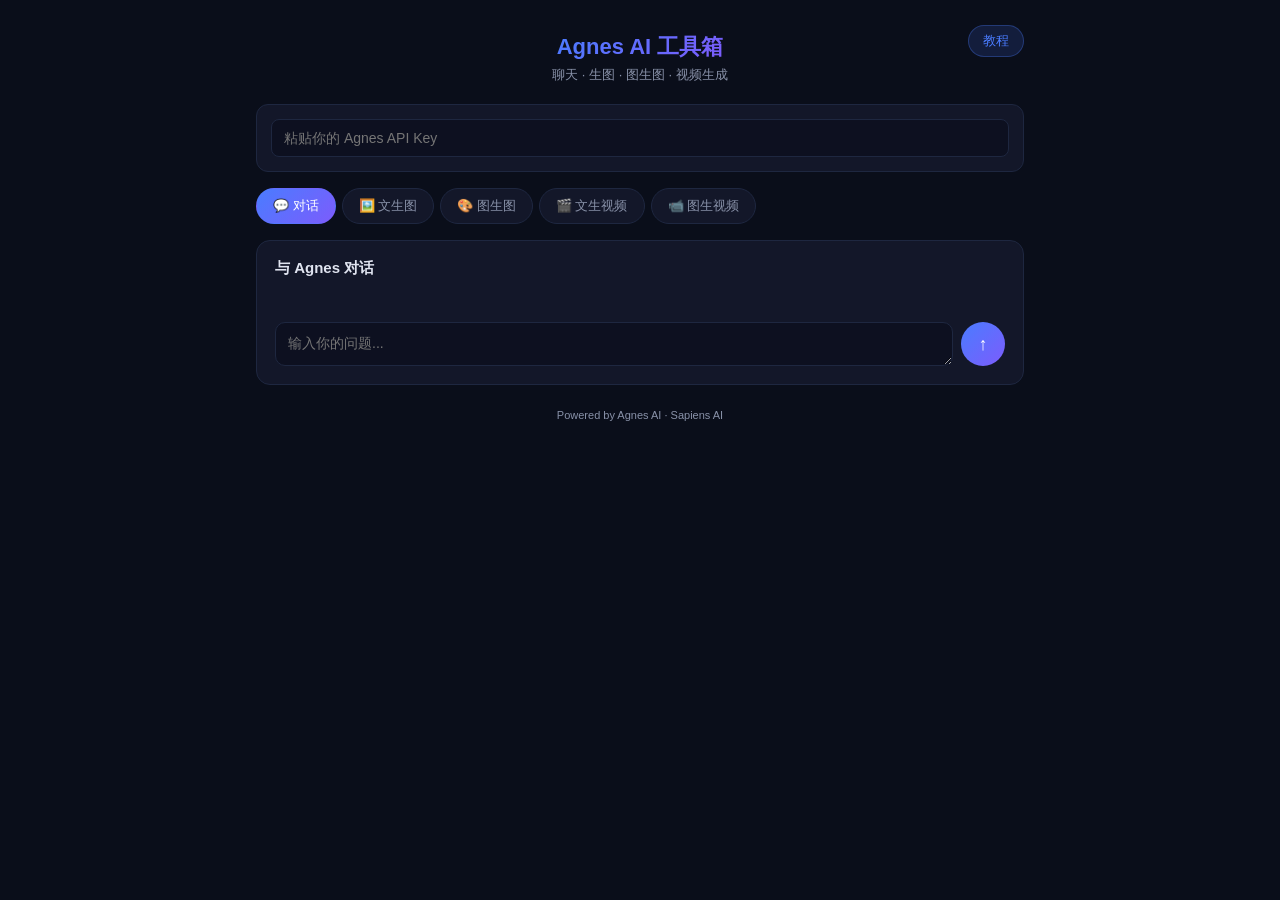
==== index.html @ f8cb3c98 "Add files via upload" ====
<!DOCTYPE html>
<html lang="zh-CN">
<head>
    <meta charset="UTF-8">
    <meta name="viewport" content="width=device-width, initial-scale=1.0">
    <meta name="theme-color" content="#0a0e1a">
    <meta name="apple-mobile-web-app-status-bar-style" content="black-translucent">
    <title>Agnes AI 工具</title>
    <link rel="manifest" href="manifest.json">
    <style>
        * { margin:0; padding:0; box-sizing:border-box; }
        :root {
            --bg: #0a0e1a;
            --card: #131729;
            --border: #1e2740;
            --accent: #4a7cff;
            --accent2: #7c5cfc;
            --text: #e0e4f0;
            --text2: #8891a8;
            --success: #2dd284;
            --error: #ff5a6a;
        }
        body {
            background: var(--bg);
            color: var(--text);
            font-family: -apple-system, "PingFang SC", "Microsoft YaHei", sans-serif;
            padding: 16px;
            max-width: 800px;
            margin: 0 auto;
            min-height: 100vh;
        }

        /* 顶栏 */
        .top-bar {
            display: flex;
            justify-content: center;
            align-items: center;
            position: relative;
            padding: 16px 0 4px;
        }
        .top-bar h1 {
            font-size: 22px;
            background: linear-gradient(135deg, var(--accent), var(--accent2));
            -webkit-background-clip: text;
            -webkit-text-fill-color: transparent;
        }
        .tutorial-btn {
            position: absolute;
            right: 0;
            top: 50%;
            transform: translateY(-50%);
            padding: 6px 14px;
            background: rgba(74,124,255,0.15);
            border: 1px solid rgba(74,124,255,0.3);
            border-radius: 16px;
            color: var(--accent);
            font-size: 13px;
            cursor: pointer;
            transition: all 0.2s;
        }
        .tutorial-btn:hover { background: rgba(74,124,255,0.25); }

        .subtitle {
            text-align: center;
            color: var(--text2);
            font-size: 13px;
            margin-bottom: 20px;
        }
        .key-bar {
            background: var(--card);
            border: 1px solid var(--border);
            border-radius: 12px;
            padding: 14px;
            margin-bottom: 16px;
            display: flex;
            gap: 10px;
            align-items: center;
        }
        .key-bar input {
            flex: 1;
            background: #0d1020;
            border: 1px solid var(--border);
            border-radius: 8px;
            padding: 10px 12px;
            color: var(--text);
            font-size: 14px;
            outline: none;
        }
        .key-bar input:focus { border-color: var(--accent); }
        .tabs {
            display: flex;
            gap: 6px;
            margin-bottom: 16px;
            overflow-x: auto;
            -webkit-overflow-scrolling: touch;
            scrollbar-width: none;
        }
        .tabs::-webkit-scrollbar { display: none; }
        .tab-btn {
            flex-shrink: 0;
            padding: 8px 16px;
            background: var(--card);
            border: 1px solid var(--border);
            border-radius: 20px;
            color: var(--text2);
            font-size: 13px;
            cursor: pointer;
            transition: all 0.2s;
        }
        .tab-btn.active {
            background: linear-gradient(135deg, var(--accent), var(--accent2));
            color: #fff;
            border-color: transparent;
        }
        .panel {
            display: none;
            background: var(--card);
            border: 1px solid var(--border);
            border-radius: 14px;
            padding: 18px;
            animation: fadeIn 0.25s;
        }
        .panel.active { display: block; }
        @keyframes fadeIn { from{opacity:0;transform:translateY(8px)} to{opacity:1;transform:none} }
        .panel h3 { font-size: 15px; color: var(--text); margin-bottom: 12px; }
        textarea {
            width: 100%;
            background: #0d1020;
            border: 1px solid var(--border);
            border-radius: 10px;
            padding: 12px;
            color: var(--text);
            font-size: 14px;
            resize: vertical;
            outline: none;
            min-height: 80px;
            font-family: inherit;
        }
        textarea:focus { border-color: var(--accent); }
        .file-upload {
            background: #0d1020;
            border: 2px dashed var(--border);
            border-radius: 10px;
            padding: 20px;
            text-align: center;
            color: var(--text2);
            font-size: 13px;
            cursor: pointer;
            margin-bottom: 10px;
            transition: border-color 0.2s;
            position: relative;
            overflow: hidden;
        }
        .file-upload:hover { border-color: var(--accent); }
        .file-upload input { position: absolute; inset: 0; opacity: 0; cursor: pointer; }
        .file-upload .preview-img { max-width: 100%; max-height: 200px; border-radius: 8px; margin-top: 10px; }
        .gen-btn {
            display: block;
            width: 100%;
            padding: 12px;
            background: linear-gradient(135deg, var(--accent), var(--accent2));
            color: #fff;
            border: none;
            border-radius: 10px;
            font-size: 15px;
            font-weight: 600;
            cursor: pointer;
            margin-top: 12px;
            transition: opacity 0.2s;
        }
        .gen-btn:active { opacity: 0.8; }
        .gen-btn:disabled { opacity: 0.5; cursor: not-allowed; }
        .result-box {
            margin-top: 14px;
            padding: 14px;
            background: #0d1020;
            border-radius: 10px;
            min-height: 50px;
            font-size: 14px;
            line-height: 1.6;
            white-space: pre-wrap;
            word-break: break-word;
        }
        .result-box img, .result-box video { max-width: 100%; border-radius: 8px; margin-top: 8px; }
        .result-box .status { color: var(--accent); display: flex; align-items: center; gap: 8px; }
        .result-box .status::before {
            content: "";
            width: 16px; height: 16px;
            border: 2px solid var(--accent);
            border-top-color: transparent;
            border-radius: 50%;
            animation: spin 0.8s linear infinite;
        }
        @keyframes spin { to { transform: rotate(360deg) } }
        .result-box .error { color: var(--error); }
        .result-box .success { color: var(--success); }
        .chat-messages { max-height: 400px; overflow-y: auto; padding: 10px 0; }
        .chat-msg { margin-bottom: 12px; display: flex; gap: 8px; }
        .chat-msg.user { justify-content: flex-end; }
        .chat-msg .bubble {
            max-width: 85%;
            padding: 10px 14px;
            border-radius: 12px;
            font-size: 14px;
            line-height: 1.6;
            word-break: break-word;
        }
        .chat-msg.user .bubble {
            background: linear-gradient(135deg, var(--accent), var(--accent2));
            color: #fff;
            border-bottom-right-radius: 4px;
        }
        .chat-msg.assistant .bubble {
            background: #1a1f35;
            color: var(--text);
            border-bottom-left-radius: 4px;
        }
        .chat-input-row { display: flex; gap: 8px; margin-top: 12px; }
        .chat-input-row textarea { flex: 1; min-height: 44px; max-height: 120px; }
        .chat-input-row .send-btn {
            width: 44px; height: 44px;
            border-radius: 50%;
            background: linear-gradient(135deg, var(--accent), var(--accent2));
            color: #fff;
            border: none;
            font-size: 18px;
            cursor: pointer;
            align-self: flex-end;
            flex-shrink: 0;
        }
        .footer { text-align: center; color: var(--text2); font-size: 11px; margin-top: 24px; padding-bottom: 20px; }

        /* ===== 教程弹窗 ===== */
        .modal-overlay {
            display: none;
            position: fixed;
            inset: 0;
            background: rgba(0,0,0,0.7);
            z-index: 1000;
            overflow-y: auto;
            -webkit-overflow-scrolling: touch;
        }
        .modal-overlay.show { display: block; }
        .modal-content {
            background: var(--bg);
            max-width: 800px;
            margin: 0 auto;
            padding: 16px;
            min-height: 100vh;
            animation: slideUp 0.3s;
        }
        @keyframes slideUp { from{transform:translateY(30px);opacity:0} to{transform:none;opacity:1} }
        .modal-header {
            display: flex;
            align-items: center;
            gap: 12px;
            padding: 8px 0 16px;
        }
        .close-btn {
            padding: 6px 14px;
            background: rgba(74,124,255,0.15);
            border: 1px solid rgba(74,124,255,0.3);
            border-radius: 16px;
            color: var(--accent);
            font-size: 13px;
            cursor: pointer;
            transition: all 0.2s;
        }
        .close-btn:hover { background: rgba(74,124,255,0.25); }
        .modal-header h2 {
            font-size: 18px;
            background: linear-gradient(135deg, var(--accent), var(--accent2));
            -webkit-background-clip: text;
            -webkit-text-fill-color: transparent;
        }
        .intro-card {
            background: linear-gradient(135deg, rgba(74,124,255,0.12), rgba(124,92,252,0.08));
            border: 1px solid rgba(74,124,255,0.2);
            border-radius: 14px;
            padding: 18px;
            margin-bottom: 16px;
        }
        .intro-card p { font-size: 14px; line-height: 1.7; }
        .intro-card .highlight { color: var(--accent); font-weight: 600; }
        .step-card {
            background: var(--card);
            border: 1px solid var(--border);
            border-radius: 14px;
            padding: 18px;
            margin-bottom: 14px;
        }
        .step-num {
            display: inline-flex;
            align-items: center;
            justify-content: center;
            width: 28px; height: 28px;
            background: linear-gradient(135deg, var(--accent), var(--accent2));
            color: #fff;
            border-radius: 50%;
            font-size: 14px;
            font-weight: 700;
            margin-bottom: 10px;
        }
        .step-card h3 { font-size: 15px; margin-bottom: 8px; }
        .step-card p, .step-card li { color: var(--text2); font-size: 14px; line-height: 1.7; }
        .step-card ul { padding-left: 18px; margin-top: 8px; }
        .step-card li { margin-bottom: 6px; }
        .link-btn {
            display: inline-block;
            padding: 8px 18px;
            background: linear-gradient(135deg, var(--accent), var(--accent2));
            color: #fff;
            border-radius: 8px;
            text-decoration: none;
            font-size: 14px;
            font-weight: 600;
            margin: 10px 4px 0 0;
            transition: opacity 0.2s;
        }
        .link-btn:active { opacity: 0.8; }
        .code-block {
            background: #0d1020;
            border: 1px solid var(--border);
            border-radius: 8px;
            padding: 12px 14px;
            margin: 10px 0;
            font-family: "SF Mono", "Fira Code", monospace;
            font-size: 13px;
            color: var(--success);
            overflow-x: auto;
            word-break: break-all;
        }
        .warn-card {
            background: rgba(255,90,106,0.08);
            border: 1px solid rgba(255,90,106,0.2);
            border-radius: 14px;
            padding: 18px;
            margin-top: 20px;
            margin-bottom: 20px;
        }
        .warn-card h3 { color: var(--error); font-size: 15px; margin-bottom: 10px; }
        .warn-card li { color: var(--text2); font-size: 14px; line-height: 1.7; margin-bottom: 6px; }
        .warn-card ul { padding-left: 18px; }
    </style>
</head>
<body>

<div class="top-bar">
    <h1>Agnes AI 工具箱</h1>
    <span class="tutorial-btn" onclick="openTutorial()">教程</span>
</div>
<p class="subtitle">聊天 · 生图 · 图生图 · 视频生成</p>

<div class="key-bar">
    <input type="password" id="apiKey" placeholder="粘贴你的 Agnes API Key">
</div>

<div class="tabs">
    <div class="tab-btn active" data-tab="chat">💬 对话</div>
    <div class="tab-btn" data-tab="txt2img">🖼️ 文生图</div>
    <div class="tab-btn" data-tab="img2img">🎨 图生图</div>
    <div class="tab-btn" data-tab="txt2vid">🎬 文生视频</div>
    <div class="tab-btn" data-tab="img2vid">📹 图生视频</div>
</div>

<div class="panel active" id="panel-chat">
    <h3>与 Agnes 对话</h3>
    <div class="chat-messages" id="chatMsgs"></div>
    <div class="chat-input-row">
        <textarea id="chatInput" rows="1" placeholder="输入你的问题..." onkeydown="if(event.key==='Enter'&&!event.shiftKey){event.preventDefault();sendChat()}"></textarea>
        <button class="send-btn" onclick="sendChat()">↑</button>
    </div>
</div>

<div class="panel" id="panel-txt2img">
    <h3>文字生成图片</h3>
    <textarea id="imgPrompt" rows="3" placeholder="描述你想生成的图片，例如：一只白色猫咪坐在窗台上，窗外是星空，水彩风格"></textarea>
    <button class="gen-btn" onclick="genTxtImg()">生成图片</button>
    <div class="result-box" id="imgResult"></div>
</div>

<div class="panel" id="panel-img2img">
    <h3>上传图片并编辑</h3>
    <div class="file-upload" id="img2imgUpload">
        <span>点击或拖拽上传参考图片</span>
        <input type="file" id="imgFile" accept="image/*" onchange="previewFile(this,'img2imgUpload')">
    </div>
    <textarea id="img2imgPrompt" rows="2" placeholder="描述你想如何修改这张图片"></textarea>
    <button class="gen-btn" onclick="genImgImg()">生成改造图片</button>
    <div class="result-box" id="img2imgResult"></div>
</div>

<div class="panel" id="panel-txt2vid">
    <h3>文字生成视频</h3>
    <textarea id="vidPrompt" rows="3" placeholder="描述你想生成的视频画面，例如：一只金毛犬在海边奔跑，夕阳余晖，慢动作"></textarea>
    <button class="gen-btn" onclick="genTxtVideo()">生成视频</button>
    <div class="result-box" id="vidResult"></div>
</div>

<div class="panel" id="panel-img2vid">
    <h3>让图片动起来</h3>
    <div class="file-upload" id="img2vidUpload">
        <span>点击或拖拽上传图片</span>
        <input type="file" id="vidImgFile" accept="image/*" onchange="previewFile(this,'img2vidUpload')">
    </div>
    <textarea id="imgVidPrompt" rows="2" placeholder="描述你希望图片如何动起来（可选）"></textarea>
    <button class="gen-btn" onclick="genImgVideo()">图片转视频</button>
    <div class="result-box" id="imgVidResult"></div>
</div>

<p class="footer">Powered by Agnes AI · Sapiens AI</p>

<!-- ===== 教程弹窗 ===== -->
<div class="modal-overlay" id="tutorialModal">
    <div class="modal-content">
        <div class="modal-header">
            <span class="close-btn" onclick="closeTutorial()">← 返回</span>
            <h2>获取 API Key 教程</h2>
        </div>

        <div class="intro-card">
            <p>Agnes AI 提供<span class="highlight">免费</span>的多模态 API，支持文字对话、文生图、图生图、文生视频和图生视频。只需注册账号并获取 API Key，即可在本工具中使用全部功能。</p>
        </div>

        <div class="step-card">
            <div class="step-num">1</div>
            <h3>打开 Agnes AI 官网并注册账号</h3>
            <p>点击下方按钮打开 Agnes AI 开发者平台：</p>
            <a class="link-btn" href="https://platform.agnes-ai.com" target="_blank">打开 platform.agnes-ai.com</a>
            <p style="margin-top:10px;">在页面上点击 <strong>Sign Up</strong>（注册）按钮，使用邮箱注册一个新账号。注册完成后登录。</p>
            <ul>
                <li>支持 Google 账号快捷登录</li>
                <li>也可以用任意邮箱注册</li>
            </ul>
        </div>

        <div class="step-card">
            <div class="step-num">2</div>
            <h3>进入 API Keys 管理页面</h3>
            <p>登录后，在左侧菜单栏找到 <strong>API Keys</strong> 选项并点击进入。你会看到一个管理 API 密钥的界面。</p>
            <ul>
                <li>如果是新注册的账号，页面上会是空的，这是正常的</li>
            </ul>
        </div>

        <div class="step-card">
            <div class="step-num">3</div>
            <h3>创建新的 API Key</h3>
            <p>点击页面上的 <strong>Create New Key</strong>（创建新密钥）按钮。系统会弹出一个窗口，你可以：</p>
            <ul>
                <li>给密钥起一个名字（比如"手机工具"），方便你以后辨认</li>
                <li>直接点确认创建</li>
            </ul>
            <p style="margin-top:8px;">创建成功后，会显示一串以 <strong>sk-</strong> 开头的字符串，这就是你的 API Key。</p>
            <div class="code-block">sk-xxxxxxxxxxxxxxxxxxxxxxxxxxxxxxxx</div>
        </div>

        <div class="step-card">
            <div class="step-num">4</div>
            <h3>复制并粘贴到工具中</h3>
            <p>点击 API Key 旁边的复制按钮，把密钥复制到剪贴板。然后回到本工具页面，在顶部的输入框中粘贴你的 API Key：</p>
            <div class="code-block">粘贴到「粘贴你的 Agnes API Key」输入框中</div>
            <p style="margin-top:8px;">粘贴完成后，所有功能（对话、生图、视频）就可以直接使用了。</p>
        </div>

        <div class="step-card">
            <div class="step-num">5</div>
            <h3>开始使用</h3>
            <p>API Key 只需填写一次，之后每次打开工具会自动保存（如果你的浏览器支持）。现在你可以：</p>
            <ul>
                <li>💬 <strong>对话</strong> — 跟 AI 聊天、问问题</li>
                <li>🖼️ <strong>文生图</strong> — 输入文字描述，生成图片</li>
                <li>🎨 <strong>图生图</strong> — 上传图片 + 描述，AI 帮你改造</li>
                <li>🎬 <strong>文生视频</strong> — 输入描述，生成约 5 秒视频</li>
                <li>📹 <strong>图生视频</strong> — 上传一张照片，让 AI 让它动起来</li>
            </ul>
            <span class="link-btn" onclick="closeTutorial()" style="margin-top:14px;cursor:pointer;">← 返回工具</span>
        </div>

        <div class="warn-card">
            <h3>⚠️ 安全提醒</h3>
            <ul>
                <li>API Key 是你的个人密钥，<strong>不要分享给任何人</strong></li>
                <li>不要把 API Key 发到公开群聊、论坛或社交媒体上</li>
                <li>如果不小心泄露了，去平台删除旧的 Key 并重新创建一个</li>
                <li>Agnes 目前提供免费额度，但请合理使用，不要滥用</li>
            </ul>
        </div>
    </div>
</div>

<script>
var BASE = "https://apihub.agnes-ai.com";

// ===== 教程弹窗 =====
function openTutorial() {
    document.getElementById('tutorialModal').classList.add('show');
    document.body.style.overflow = 'hidden';
}
function closeTutorial() {
    document.getElementById('tutorialModal').classList.remove('show');
    document.body.style.overflow = '';
}

// ===== Tab 切换 =====
document.querySelectorAll('.tab-btn').forEach(function(btn) {
    btn.addEventListener('click', function() {
        document.querySelectorAll('.tab-btn').forEach(function(b) { b.classList.remove('active'); });
        document.querySelectorAll('.panel').forEach(function(p) { p.classList.remove('active'); });
        btn.classList.add('active');
        document.getElementById('panel-' + btn.dataset.tab).classList.add('active');
    });
});

// ===== 文件预览 =====
function previewFile(input, containerId) {
    var c = document.getElementById(containerId);
    var existing = c.querySelector('.preview-img');
    if (existing) existing.remove();
    if (input.files[0]) {
        var img = document.createElement('img');
        img.className = 'preview-img';
        img.src = URL.createObjectURL(input.files[0]);
        c.appendChild(img);
        c.querySelector('span').textContent = '已选择: ' + input.files[0].name;
    }
}

// ===== 文件转 base64 =====
function fileToBase64(file) {
    return new Promise(function(resolve, reject) {
        var reader = new FileReader();
        reader.onload = function() { resolve(reader.result); };
        reader.onerror = reject;
        reader.readAsDataURL(file);
    });
}

function escHtml(s) {
    var d = document.createElement('div');
    d.textContent = s;
    return d.innerHTML;
}

// ===== 聊天对话 =====
var chatHistory = [];
async function sendChat() {
    var key = document.getElementById('apiKey').value.trim();
    var input = document.getElementById('chatInput');
    var text = input.value.trim();
    if (!key || !text) return;

    var msgsEl = document.getElementById('chatMsgs');
    msgsEl.innerHTML += '<div class="chat-msg user"><div class="bubble">' + escHtml(text) + '</div></div>';
    chatHistory.push({ role: "user", content: text });
    input.value = '';

    var loadId = 'load-' + Date.now();
    msgsEl.innerHTML += '<div class="chat-msg assistant" id="' + loadId + '"><div class="bubble"><span class="status">思考中...</span></div></div>';
    msgsEl.scrollTop = msgsEl.scrollHeight;

    try {
        var res = await fetch(BASE + '/v1/chat/completions', {
            method: "POST",
            headers: { "Authorization": "Bearer " + key, "Content-Type": "application/json" },
            body: JSON.stringify({
                model: "agnes-2.0-flash",
                messages: [{ role: "system", content: "你是 Agnes AI 助手，友好、专业、简洁地回答用户问题。" }].concat(chatHistory),
                temperature: 0.7,
                max_tokens: 2048
            })
        });
        var data = await res.json();
        var loadEl = document.getElementById(loadId);
        if (data.choices && data.choices[0]) {
            var reply = data.choices[0].message.content;
            chatHistory.push({ role: "assistant", content: reply });
            loadEl.querySelector('.bubble').innerHTML = escHtml(reply);
        } else {
            loadEl.querySelector('.bubble').innerHTML = '<span class="error">出错：' + escHtml(data.error && data.error.message ? data.error.message : JSON.stringify(data)) + '</span>';
        }
    } catch (e) {
        document.getElementById(loadId).querySelector('.bubble').innerHTML = '<span class="error">网络错误：' + escHtml(e.message) + '</span>';
    }
    msgsEl.scrollTop = msgsEl.scrollHeight;
}

// ===== 文生图 =====
async function genTxtImg() {
    var key = document.getElementById('apiKey').value.trim();
    var prompt = document.getElementById('imgPrompt').value.trim();
    var resBox = document.getElementById('imgResult');
    if (!key || !prompt) { resBox.innerHTML = '<span class="error">请填写 API Key 和描述词</span>'; return; }
    resBox.innerHTML = '<span class="status">图片生成中，请稍候...</span>';
    try {
        var res = await fetch(BASE + '/v1/images/generations', {
            method: "POST",
            headers: { "Authorization": "Bearer " + key, "Content-Type": "application/json" },
            body: JSON.stringify({ model: "agnes-image-2.0-flash", prompt: prompt, size: "1024x1024", extra_body: { response_format: "url" } })
        });
        var data = await res.json();
        if (data.data && data.data[0] && data.data[0].url) {
            resBox.innerHTML = '<img src="' + data.data[0].url + '" alt="生成图片">';
        } else {
            resBox.innerHTML = '<span class="error">生成失败：' + escHtml(data.error && data.error.message ? data.error.message : JSON.stringify(data)) + '</span>';
        }
    } catch (e) { resBox.innerHTML = '<span class="error">请求失败：' + escHtml(e.message) + '</span>'; }
}

// ===== 图生图 =====
async function genImgImg() {
    var key = document.getElementById('apiKey').value.trim();
    var prompt = document.getElementById('img2imgPrompt').value.trim();
    var fileInput = document.getElementById('imgFile');
    var resBox = document.getElementById('img2imgResult');
    if (!key) { resBox.innerHTML = '<span class="error">请先填写 API Key</span>'; return; }
    if (!fileInput.files[0]) { resBox.innerHTML = '<span class="error">请先上传一张参考图片</span>'; return; }
    resBox.innerHTML = '<span class="status">图生图处理中...</span>';
    try {
        var base64 = await fileToBase64(fileInput.files[0]);
        var res = await fetch(BASE + '/v1/images/generations', {
            method: "POST",
            headers: { "Authorization": "Bearer " + key, "Content-Type": "application/json" },
            body: JSON.stringify({ model: "agnes-image-2.0-flash", prompt: prompt || "编辑这张图片", size: "1024x1024", extra_body: { image: [base64], response_format: "url" } })
        });
        var data = await res.json();
        if (data.data && data.data[0] && data.data[0].url) {
            resBox.innerHTML = '<img src="' + data.data[0].url + '" alt="图生图结果">';
        } else {
            resBox.innerHTML = '<span class="error">生成失败：' + escHtml(data.error && data.error.message ? data.error.message : JSON.stringify(data)) + '</span>';
        }
    } catch (e) { resBox.innerHTML = '<span class="error">请求失败：' + escHtml(e.message) + '</span>'; }
}

// ===== 文生视频 =====
async function genTxtVideo() {
    var key = document.getElementById('apiKey').value.trim();
    var prompt = document.getElementById('vidPrompt').value.trim();
    var resBox = document.getElementById('vidResult');
    if (!key || !prompt) { resBox.innerHTML = '<span class="error">请填写 API Key 和视频描述</span>'; return; }
    resBox.innerHTML = '<span class="status">提交视频生成任务...</span>';
    try {
        var res = await fetch(BASE + '/v1/videos', {
            method: "POST",
            headers: { "Authorization": "Bearer " + key, "Content-Type": "application/json" },
            body: JSON.stringify({ model: "agnes-video-v2.0", prompt: prompt, height: 768, width: 1152, num_frames: 121, frame_rate: 24 })
        });
        var data = await res.json();
        if (data.video_id || data.id || data.task_id) {
            pollVideoTask(key, data.video_id || data.id || data.task_id, resBox);
        } else {
            resBox.innerHTML = '<span class="error">提交失败：' + escHtml(data.error && data.error.message ? data.error.message : JSON.stringify(data)) + '</span>';
        }
    } catch (e) { resBox.innerHTML = '<span class="error">请求失败：' + escHtml(e.message) + '</span>'; }
}

// ===== 图生视频 =====
async function genImgVideo() {
    var key = document.getElementById('apiKey').value.trim();
    var prompt = document.getElementById('imgVidPrompt').value.trim();
    var fileInput = document.getElementById('vidImgFile');
    var resBox = document.getElementById('imgVidResult');
    if (!key) { resBox.innerHTML = '<span class="error">请先填写 API Key</span>'; return; }
    if (!fileInput.files[0]) { resBox.innerHTML = '<span class="error">请先上传一张图片</span>'; return; }
    resBox.innerHTML = '<span class="status">提交图生视频任务...</span>';
    try {
        var base64 = await fileToBase64(fileInput.files[0]);
        var res = await fetch(BASE + '/v1/videos', {
            method: "POST",
            headers: { "Authorization": "Bearer " + key, "Content-Type": "application/json" },
            body: JSON.stringify({ model: "agnes-video-v2.0", prompt: prompt || "让这张图片动起来", image: base64, num_frames: 121, frame_rate: 24 })
        });
        var data = await res.json();
        if (data.video_id || data.id || data.task_id) {
            pollVideoTask(key, data.video_id || data.id || data.task_id, resBox);
        } else {
            resBox.innerHTML = '<span class="error">提交失败：' + escHtml(data.error && data.error.message ? data.error.message : JSON.stringify(data)) + '</span>';
        }
    } catch (e) { resBox.innerHTML = '<span class="error">请求失败：' + escHtml(e.message) + '</span>'; }
}

// ===== 视频轮询 =====
async function pollVideoTask(key, videoId, resBox, attempt) {
    attempt = attempt || 0;
    var sec = attempt * 5;
    resBox.innerHTML = '<span class="status">视频渲染中... 已等待 ' + sec + ' 秒</span>';
    try {
        var res = await fetch(BASE + '/agnesapi?video_id=' + videoId, { headers: { "Authorization": "Bearer " + key } });
        var data = await res.json();
        if (data.status === 'completed' || data.status === 'SUCCEEDED') {
            var url = data.video_url || data.url || (data.output && data.output.video_url) || (data.data && data.data[0] && data.data[0].url);
            if (url) { resBox.innerHTML = '<video controls src="' + url + '"></video>'; }
            else { resBox.innerHTML = '<span class="success">视频已完成</span>\n' + escHtml(JSON.stringify(data, null, 2)); }
        } else if (data.status === 'failed' || data.status === 'FAILED') {
            resBox.innerHTML = '<span class="error">视频生成失败：' + escHtml(data.error && data.error.message ? data.error.message : (data.message || '未知错误')) + '</span>';
        } else {
            setTimeout(function() { pollVideoTask(key, videoId, resBox, attempt + 1); }, 5000);
        }
    } catch (e) {
        if (attempt < 120) { setTimeout(function() { pollVideoTask(key, videoId, resBox, attempt + 1); }, 5000); }
        else { resBox.innerHTML = '<span class="error">轮询超时</span>'; }
    }
}
</script>
</body>
</html>
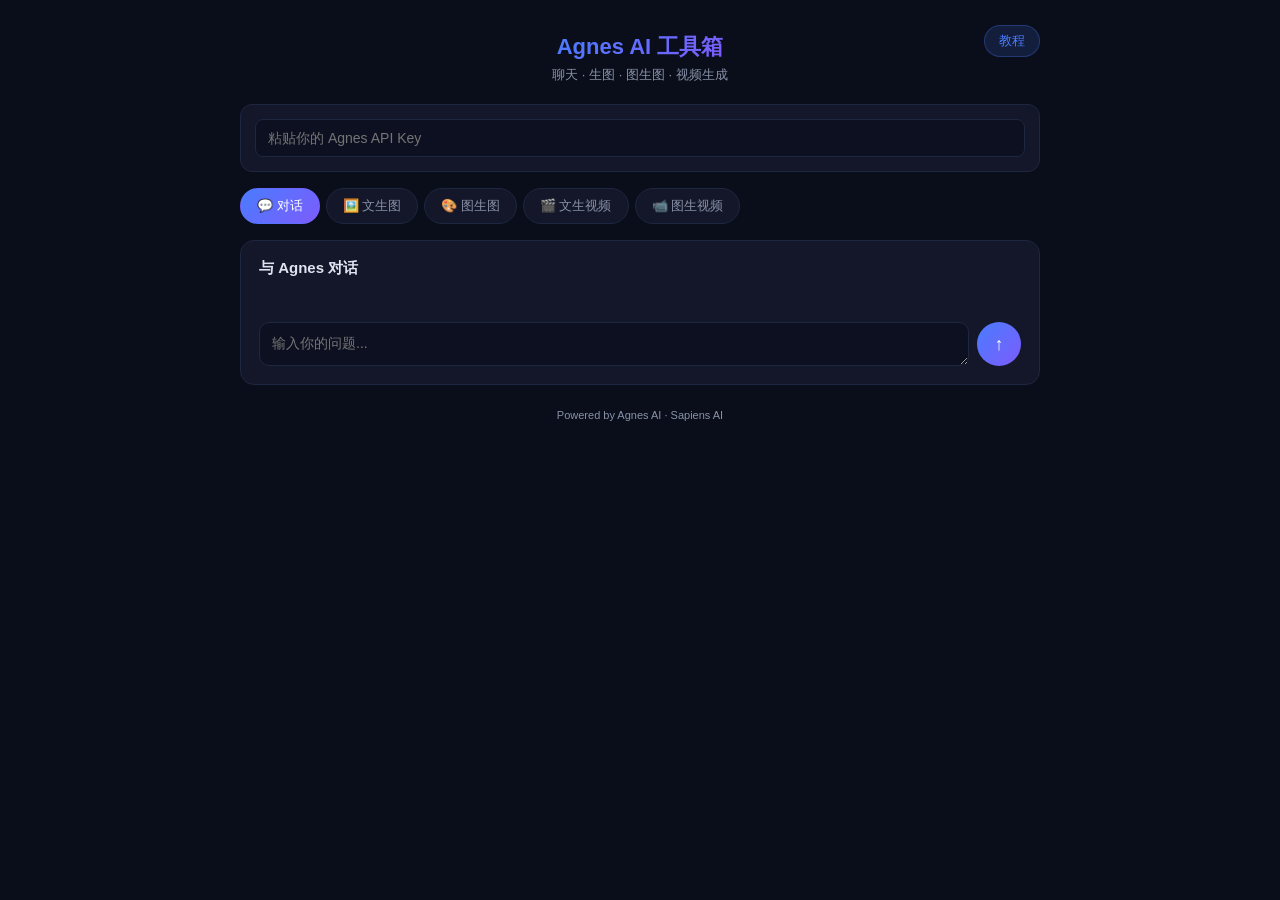
==== commit b9f4a28a: "Add files via upload" ====
--- a/index.html
+++ b/index.html
@@ -2,346 +2,15 @@
 <html lang="zh-CN">
 <head>
     <meta charset="UTF-8">
-    <meta name="viewport" content="width=device-width, initial-scale=1.0">
+    <meta name="viewport" content="width=device-width, initial-scale=1.0, viewport-fit=cover">
     <meta name="theme-color" content="#0a0e1a">
+    <meta name="apple-mobile-web-app-capable" content="yes">
     <meta name="apple-mobile-web-app-status-bar-style" content="black-translucent">
     <title>Agnes AI 工具</title>
     <link rel="manifest" href="manifest.json">
-    <style>
-        * { margin:0; padding:0; box-sizing:border-box; }
-        :root {
-            --bg: #0a0e1a;
-            --card: #131729;
-            --border: #1e2740;
-            --accent: #4a7cff;
-            --accent2: #7c5cfc;
-            --text: #e0e4f0;
-            --text2: #8891a8;
-            --success: #2dd284;
-            --error: #ff5a6a;
-        }
-        body {
-            background: var(--bg);
-            color: var(--text);
-            font-family: -apple-system, "PingFang SC", "Microsoft YaHei", sans-serif;
-            padding: 16px;
-            max-width: 800px;
-            margin: 0 auto;
-            min-height: 100vh;
-        }
-
-        /* 顶栏 */
-        .top-bar {
-            display: flex;
-            justify-content: center;
-            align-items: center;
-            position: relative;
-            padding: 16px 0 4px;
-        }
-        .top-bar h1 {
-            font-size: 22px;
-            background: linear-gradient(135deg, var(--accent), var(--accent2));
-            -webkit-background-clip: text;
-            -webkit-text-fill-color: transparent;
-        }
-        .tutorial-btn {
-            position: absolute;
-            right: 0;
-            top: 50%;
-            transform: translateY(-50%);
-            padding: 6px 14px;
-            background: rgba(74,124,255,0.15);
-            border: 1px solid rgba(74,124,255,0.3);
-            border-radius: 16px;
-            color: var(--accent);
-            font-size: 13px;
-            cursor: pointer;
-            transition: all 0.2s;
-        }
-        .tutorial-btn:hover { background: rgba(74,124,255,0.25); }
-
-        .subtitle {
-            text-align: center;
-            color: var(--text2);
-            font-size: 13px;
-            margin-bottom: 20px;
-        }
-        .key-bar {
-            background: var(--card);
-            border: 1px solid var(--border);
-            border-radius: 12px;
-            padding: 14px;
-            margin-bottom: 16px;
-            display: flex;
-            gap: 10px;
-            align-items: center;
-        }
-        .key-bar input {
-            flex: 1;
-            background: #0d1020;
-            border: 1px solid var(--border);
-            border-radius: 8px;
-            padding: 10px 12px;
-            color: var(--text);
-            font-size: 14px;
-            outline: none;
-        }
-        .key-bar input:focus { border-color: var(--accent); }
-        .tabs {
-            display: flex;
-            gap: 6px;
-            margin-bottom: 16px;
-            overflow-x: auto;
-            -webkit-overflow-scrolling: touch;
-            scrollbar-width: none;
-        }
-        .tabs::-webkit-scrollbar { display: none; }
-        .tab-btn {
-            flex-shrink: 0;
-            padding: 8px 16px;
-            background: var(--card);
-            border: 1px solid var(--border);
-            border-radius: 20px;
-            color: var(--text2);
-            font-size: 13px;
-            cursor: pointer;
-            transition: all 0.2s;
-        }
-        .tab-btn.active {
-            background: linear-gradient(135deg, var(--accent), var(--accent2));
-            color: #fff;
-            border-color: transparent;
-        }
-        .panel {
-            display: none;
-            background: var(--card);
-            border: 1px solid var(--border);
-            border-radius: 14px;
-            padding: 18px;
-            animation: fadeIn 0.25s;
-        }
-        .panel.active { display: block; }
-        @keyframes fadeIn { from{opacity:0;transform:translateY(8px)} to{opacity:1;transform:none} }
-        .panel h3 { font-size: 15px; color: var(--text); margin-bottom: 12px; }
-        textarea {
-            width: 100%;
-            background: #0d1020;
-            border: 1px solid var(--border);
-            border-radius: 10px;
-            padding: 12px;
-            color: var(--text);
-            font-size: 14px;
-            resize: vertical;
-            outline: none;
-            min-height: 80px;
-            font-family: inherit;
-        }
-        textarea:focus { border-color: var(--accent); }
-        .file-upload {
-            background: #0d1020;
-            border: 2px dashed var(--border);
-            border-radius: 10px;
-            padding: 20px;
-            text-align: center;
-            color: var(--text2);
-            font-size: 13px;
-            cursor: pointer;
-            margin-bottom: 10px;
-            transition: border-color 0.2s;
-            position: relative;
-            overflow: hidden;
-        }
-        .file-upload:hover { border-color: var(--accent); }
-        .file-upload input { position: absolute; inset: 0; opacity: 0; cursor: pointer; }
-        .file-upload .preview-img { max-width: 100%; max-height: 200px; border-radius: 8px; margin-top: 10px; }
-        .gen-btn {
-            display: block;
-            width: 100%;
-            padding: 12px;
-            background: linear-gradient(135deg, var(--accent), var(--accent2));
-            color: #fff;
-            border: none;
-            border-radius: 10px;
-            font-size: 15px;
-            font-weight: 600;
-            cursor: pointer;
-            margin-top: 12px;
-            transition: opacity 0.2s;
-        }
-        .gen-btn:active { opacity: 0.8; }
-        .gen-btn:disabled { opacity: 0.5; cursor: not-allowed; }
-        .result-box {
-            margin-top: 14px;
-            padding: 14px;
-            background: #0d1020;
-            border-radius: 10px;
-            min-height: 50px;
-            font-size: 14px;
-            line-height: 1.6;
-            white-space: pre-wrap;
-            word-break: break-word;
-        }
-        .result-box img, .result-box video { max-width: 100%; border-radius: 8px; margin-top: 8px; }
-        .result-box .status { color: var(--accent); display: flex; align-items: center; gap: 8px; }
-        .result-box .status::before {
-            content: "";
-            width: 16px; height: 16px;
-            border: 2px solid var(--accent);
-            border-top-color: transparent;
-            border-radius: 50%;
-            animation: spin 0.8s linear infinite;
-        }
-        @keyframes spin { to { transform: rotate(360deg) } }
-        .result-box .error { color: var(--error); }
-        .result-box .success { color: var(--success); }
-        .chat-messages { max-height: 400px; overflow-y: auto; padding: 10px 0; }
-        .chat-msg { margin-bottom: 12px; display: flex; gap: 8px; }
-        .chat-msg.user { justify-content: flex-end; }
-        .chat-msg .bubble {
-            max-width: 85%;
-            padding: 10px 14px;
-            border-radius: 12px;
-            font-size: 14px;
-            line-height: 1.6;
-            word-break: break-word;
-        }
-        .chat-msg.user .bubble {
-            background: linear-gradient(135deg, var(--accent), var(--accent2));
-            color: #fff;
-            border-bottom-right-radius: 4px;
-        }
-        .chat-msg.assistant .bubble {
-            background: #1a1f35;
-            color: var(--text);
-            border-bottom-left-radius: 4px;
-        }
-        .chat-input-row { display: flex; gap: 8px; margin-top: 12px; }
-        .chat-input-row textarea { flex: 1; min-height: 44px; max-height: 120px; }
-        .chat-input-row .send-btn {
-            width: 44px; height: 44px;
-            border-radius: 50%;
-            background: linear-gradient(135deg, var(--accent), var(--accent2));
-            color: #fff;
-            border: none;
-            font-size: 18px;
-            cursor: pointer;
-            align-self: flex-end;
-            flex-shrink: 0;
-        }
-        .footer { text-align: center; color: var(--text2); font-size: 11px; margin-top: 24px; padding-bottom: 20px; }
-
-        /* ===== 教程弹窗 ===== */
-        .modal-overlay {
-            display: none;
-            position: fixed;
-            inset: 0;
-            background: rgba(0,0,0,0.7);
-            z-index: 1000;
-            overflow-y: auto;
-            -webkit-overflow-scrolling: touch;
-        }
-        .modal-overlay.show { display: block; }
-        .modal-content {
-            background: var(--bg);
-            max-width: 800px;
-            margin: 0 auto;
-            padding: 16px;
-            min-height: 100vh;
-            animation: slideUp 0.3s;
-        }
-        @keyframes slideUp { from{transform:translateY(30px);opacity:0} to{transform:none;opacity:1} }
-        .modal-header {
-            display: flex;
-            align-items: center;
-            gap: 12px;
-            padding: 8px 0 16px;
-        }
-        .close-btn {
-            padding: 6px 14px;
-            background: rgba(74,124,255,0.15);
-            border: 1px solid rgba(74,124,255,0.3);
-            border-radius: 16px;
-            color: var(--accent);
-            font-size: 13px;
-            cursor: pointer;
-            transition: all 0.2s;
-        }
-        .close-btn:hover { background: rgba(74,124,255,0.25); }
-        .modal-header h2 {
-            font-size: 18px;
-            background: linear-gradient(135deg, var(--accent), var(--accent2));
-            -webkit-background-clip: text;
-            -webkit-text-fill-color: transparent;
-        }
-        .intro-card {
-            background: linear-gradient(135deg, rgba(74,124,255,0.12), rgba(124,92,252,0.08));
-            border: 1px solid rgba(74,124,255,0.2);
-            border-radius: 14px;
-            padding: 18px;
-            margin-bottom: 16px;
-        }
-        .intro-card p { font-size: 14px; line-height: 1.7; }
-        .intro-card .highlight { color: var(--accent); font-weight: 600; }
-        .step-card {
-            background: var(--card);
-            border: 1px solid var(--border);
-            border-radius: 14px;
-            padding: 18px;
-            margin-bottom: 14px;
-        }
-        .step-num {
-            display: inline-flex;
-            align-items: center;
-            justify-content: center;
-            width: 28px; height: 28px;
-            background: linear-gradient(135deg, var(--accent), var(--accent2));
-            color: #fff;
-            border-radius: 50%;
-            font-size: 14px;
-            font-weight: 700;
-            margin-bottom: 10px;
-        }
-        .step-card h3 { font-size: 15px; margin-bottom: 8px; }
-        .step-card p, .step-card li { color: var(--text2); font-size: 14px; line-height: 1.7; }
-        .step-card ul { padding-left: 18px; margin-top: 8px; }
-        .step-card li { margin-bottom: 6px; }
-        .link-btn {
-            display: inline-block;
-            padding: 8px 18px;
-            background: linear-gradient(135deg, var(--accent), var(--accent2));
-            color: #fff;
-            border-radius: 8px;
-            text-decoration: none;
-            font-size: 14px;
-            font-weight: 600;
-            margin: 10px 4px 0 0;
-            transition: opacity 0.2s;
-        }
-        .link-btn:active { opacity: 0.8; }
-        .code-block {
-            background: #0d1020;
-            border: 1px solid var(--border);
-            border-radius: 8px;
-            padding: 12px 14px;
-            margin: 10px 0;
-            font-family: "SF Mono", "Fira Code", monospace;
-            font-size: 13px;
-            color: var(--success);
-            overflow-x: auto;
-            word-break: break-all;
-        }
-        .warn-card {
-            background: rgba(255,90,106,0.08);
-            border: 1px solid rgba(255,90,106,0.2);
-            border-radius: 14px;
-            padding: 18px;
-            margin-top: 20px;
-            margin-bottom: 20px;
-        }
-        .warn-card h3 { color: var(--error); font-size: 15px; margin-bottom: 10px; }
-        .warn-card li { color: var(--text2); font-size: 14px; line-height: 1.7; margin-bottom: 6px; }
-        .warn-card ul { padding-left: 18px; }
-    </style>
+    <link rel="icon" type="image/png" href="icon.png">
+    <link rel="apple-touch-icon" href="icon.png">
+    <link rel="stylesheet" href="agnes-style.css">
 </head>
 <body>
 
@@ -363,6 +32,7 @@
     <div class="tab-btn" data-tab="img2vid">📹 图生视频</div>
 </div>
 
+<!-- 对话 -->
 <div class="panel active" id="panel-chat">
     <h3>与 Agnes 对话</h3>
     <div class="chat-messages" id="chatMsgs"></div>
@@ -372,13 +42,36 @@
     </div>
 </div>
 
+<!-- 文生图 -->
 <div class="panel" id="panel-txt2img">
     <h3>文字生成图片</h3>
     <textarea id="imgPrompt" rows="3" placeholder="描述你想生成的图片，例如：一只白色猫咪坐在窗台上，窗外是星空，水彩风格"></textarea>
+    <div class="param-row">
+        <div class="param-item">
+            <label>画面比例</label>
+            <select id="imgRatio">
+                <option value="1:1">1:1 正方形</option>
+                <option value="4:3">4:3</option>
+                <option value="3:4">3:4</option>
+                <option value="16:9">16:9 宽屏</option>
+                <option value="9:16" selected>9:16 竖屏</option>
+            </select>
+        </div>
+        <div class="param-item">
+            <label>清晰度</label>
+            <select id="imgQuality">
+                <option value="low">低清</option>
+                <option value="mid">中等</option>
+                <option value="high" selected>高清</option>
+                <option value="ultra">超高清</option>
+            </select>
+        </div>
+    </div>
     <button class="gen-btn" onclick="genTxtImg()">生成图片</button>
     <div class="result-box" id="imgResult"></div>
 </div>
 
+<!-- 图生图 -->
 <div class="panel" id="panel-img2img">
     <h3>上传图片并编辑</h3>
     <div class="file-upload" id="img2imgUpload">
@@ -386,17 +79,70 @@
         <input type="file" id="imgFile" accept="image/*" onchange="previewFile(this,'img2imgUpload')">
     </div>
     <textarea id="img2imgPrompt" rows="2" placeholder="描述你想如何修改这张图片"></textarea>
+    <div class="param-row">
+        <div class="param-item">
+            <label>画面比例</label>
+            <select id="img2imgRatio">
+                <option value="1:1">1:1 正方形</option>
+                <option value="4:3">4:3</option>
+                <option value="3:4">3:4</option>
+                <option value="16:9">16:9 宽屏</option>
+                <option value="9:16" selected>9:16 竖屏</option>
+            </select>
+        </div>
+        <div class="param-item">
+            <label>清晰度</label>
+            <select id="img2imgQuality">
+                <option value="low">低清</option>
+                <option value="mid">中等</option>
+                <option value="high" selected>高清</option>
+                <option value="ultra">超高清</option>
+            </select>
+        </div>
+    </div>
     <button class="gen-btn" onclick="genImgImg()">生成改造图片</button>
     <div class="result-box" id="img2imgResult"></div>
 </div>
 
+<!-- 文生视频 -->
 <div class="panel" id="panel-txt2vid">
     <h3>文字生成视频</h3>
     <textarea id="vidPrompt" rows="3" placeholder="描述你想生成的视频画面，例如：一只金毛犬在海边奔跑，夕阳余晖，慢动作"></textarea>
+    <div class="param-row">
+        <div class="param-item">
+            <label>画面比例</label>
+            <select id="vidRatio">
+                <option value="16:9" selected>16:9 宽屏</option>
+                <option value="9:16">9:16 竖屏</option>
+                <option value="1:1">1:1 正方形</option>
+            </select>
+        </div>
+        <div class="param-item">
+            <label>总帧数</label>
+            <select id="vidFrames">
+                <option value="49">49帧(约2秒)</option>
+                <option value="73">73帧(约3秒)</option>
+                <option value="121" selected>121帧(约5秒)</option>
+                <option value="177">177帧(约7.4秒)</option>
+                <option value="241">241帧(约10秒)</option>
+            </select>
+        </div>
+        <div class="param-item">
+            <label>时长(秒)</label>
+            <select id="vidDuration">
+                <option value="2">2秒</option>
+                <option value="4">4秒</option>
+                <option value="5" selected>5秒</option>
+                <option value="8">8秒</option>
+                <option value="10">10秒</option>
+            </select>
+        </div>
+    </div>
     <button class="gen-btn" onclick="genTxtVideo()">生成视频</button>
     <div class="result-box" id="vidResult"></div>
 </div>
 
+<!-- 图生视频 -->
 <div class="panel" id="panel-img2vid">
     <h3>让图片动起来</h3>
     <div class="file-upload" id="img2vidUpload">
@@ -404,13 +150,43 @@
         <input type="file" id="vidImgFile" accept="image/*" onchange="previewFile(this,'img2vidUpload')">
     </div>
     <textarea id="imgVidPrompt" rows="2" placeholder="描述你希望图片如何动起来（可选）"></textarea>
+    <div class="param-row">
+        <div class="param-item">
+            <label>画面比例</label>
+            <select id="imgVidRatio">
+                <option value="16:9" selected>16:9 宽屏</option>
+                <option value="9:16">9:16 竖屏</option>
+                <option value="1:1">1:1 正方形</option>
+            </select>
+        </div>
+        <div class="param-item">
+            <label>总帧数</label>
+            <select id="imgVidFrames">
+                <option value="49">49帧(约2秒)</option>
+                <option value="73">73帧(约3秒)</option>
+                <option value="121" selected>121帧(约5秒)</option>
+                <option value="177">177帧(约7.4秒)</option>
+                <option value="241">241帧(约10秒)</option>
+            </select>
+        </div>
+        <div class="param-item">
+            <label>时长(秒)</label>
+            <select id="imgVidDuration">
+                <option value="2">2秒</option>
+                <option value="4">4秒</option>
+                <option value="5" selected>5秒</option>
+                <option value="8">8秒</option>
+                <option value="10">10秒</option>
+            </select>
+        </div>
+    </div>
     <button class="gen-btn" onclick="genImgVideo()">图片转视频</button>
     <div class="result-box" id="imgVidResult"></div>
 </div>
 
 <p class="footer">Powered by Agnes AI · Sapiens AI</p>
 
-<!-- ===== 教程弹窗 ===== -->
+<!-- 教程弹窗 -->
 <div class="modal-overlay" id="tutorialModal">
     <div class="modal-content">
         <div class="modal-header">
@@ -426,7 +202,7 @@
             <div class="step-num">1</div>
             <h3>打开 Agnes AI 官网并注册账号</h3>
             <p>点击下方按钮打开 Agnes AI 开发者平台：</p>
-            <a class="link-btn" href="https://platform.agnes-ai.com" target="_blank">打开 platform.agnes-ai.com</a>
+            <a class="link-btn" href="https://platform.agnes-ai.com" target="_blank" rel="noopener">打开 platform.agnes-ai.com</a>
             <p style="margin-top:10px;">在页面上点击 <strong>Sign Up</strong>（注册）按钮，使用邮箱注册一个新账号。注册完成后登录。</p>
             <ul>
                 <li>支持 Google 账号快捷登录</li>
@@ -469,10 +245,10 @@
             <p>API Key 只需填写一次，之后每次打开工具会自动保存（如果你的浏览器支持）。现在你可以：</p>
             <ul>
                 <li>💬 <strong>对话</strong> — 跟 AI 聊天、问问题</li>
-                <li>🖼️ <strong>文生图</strong> — 输入文字描述，生成图片</li>
-                <li>🎨 <strong>图生图</strong> — 上传图片 + 描述，AI 帮你改造</li>
-                <li>🎬 <strong>文生视频</strong> — 输入描述，生成约 5 秒视频</li>
-                <li>📹 <strong>图生视频</strong> — 上传一张照片，让 AI 让它动起来</li>
+                <li>🖼️ <strong>文生图</strong> — 输入文字描述，自定义比例、清晰度生成图片</li>
+                <li>🎨 <strong>图生图</strong> — 上传图片 + 描述，自定义比例清晰度改造</li>
+                <li>🎬 <strong>文生视频</strong> — 自定义比例、帧数、时长最高10秒生成短视频</li>
+                <li>📹 <strong>图生视频</strong> — 上传照片，自定义视频参数最长10秒动起来</li>
             </ul>
             <span class="link-btn" onclick="closeTutorial()" style="margin-top:14px;cursor:pointer;">← 返回工具</span>
         </div>
@@ -489,218 +265,6 @@
     </div>
 </div>
 
-<script>
-var BASE = "https://apihub.agnes-ai.com";
-
-// ===== 教程弹窗 =====
-function openTutorial() {
-    document.getElementById('tutorialModal').classList.add('show');
-    document.body.style.overflow = 'hidden';
-}
-function closeTutorial() {
-    document.getElementById('tutorialModal').classList.remove('show');
-    document.body.style.overflow = '';
-}
-
-// ===== Tab 切换 =====
-document.querySelectorAll('.tab-btn').forEach(function(btn) {
-    btn.addEventListener('click', function() {
-        document.querySelectorAll('.tab-btn').forEach(function(b) { b.classList.remove('active'); });
-        document.querySelectorAll('.panel').forEach(function(p) { p.classList.remove('active'); });
-        btn.classList.add('active');
-        document.getElementById('panel-' + btn.dataset.tab).classList.add('active');
-    });
-});
-
-// ===== 文件预览 =====
-function previewFile(input, containerId) {
-    var c = document.getElementById(containerId);
-    var existing = c.querySelector('.preview-img');
-    if (existing) existing.remove();
-    if (input.files[0]) {
-        var img = document.createElement('img');
-        img.className = 'preview-img';
-        img.src = URL.createObjectURL(input.files[0]);
-        c.appendChild(img);
-        c.querySelector('span').textContent = '已选择: ' + input.files[0].name;
-    }
-}
-
-// ===== 文件转 base64 =====
-function fileToBase64(file) {
-    return new Promise(function(resolve, reject) {
-        var reader = new FileReader();
-        reader.onload = function() { resolve(reader.result); };
-        reader.onerror = reject;
-        reader.readAsDataURL(file);
-    });
-}
-
-function escHtml(s) {
-    var d = document.createElement('div');
-    d.textContent = s;
-    return d.innerHTML;
-}
-
-// ===== 聊天对话 =====
-var chatHistory = [];
-async function sendChat() {
-    var key = document.getElementById('apiKey').value.trim();
-    var input = document.getElementById('chatInput');
-    var text = input.value.trim();
-    if (!key || !text) return;
-
-    var msgsEl = document.getElementById('chatMsgs');
-    msgsEl.innerHTML += '<div class="chat-msg user"><div class="bubble">' + escHtml(text) + '</div></div>';
-    chatHistory.push({ role: "user", content: text });
-    input.value = '';
-
-    var loadId = 'load-' + Date.now();
-    msgsEl.innerHTML += '<div class="chat-msg assistant" id="' + loadId + '"><div class="bubble"><span class="status">思考中...</span></div></div>';
-    msgsEl.scrollTop = msgsEl.scrollHeight;
-
-    try {
-        var res = await fetch(BASE + '/v1/chat/completions', {
-            method: "POST",
-            headers: { "Authorization": "Bearer " + key, "Content-Type": "application/json" },
-            body: JSON.stringify({
-                model: "agnes-2.0-flash",
-                messages: [{ role: "system", content: "你是 Agnes AI 助手，友好、专业、简洁地回答用户问题。" }].concat(chatHistory),
-                temperature: 0.7,
-                max_tokens: 2048
-            })
-        });
-        var data = await res.json();
-        var loadEl = document.getElementById(loadId);
-        if (data.choices && data.choices[0]) {
-            var reply = data.choices[0].message.content;
-            chatHistory.push({ role: "assistant", content: reply });
-            loadEl.querySelector('.bubble').innerHTML = escHtml(reply);
-        } else {
-            loadEl.querySelector('.bubble').innerHTML = '<span class="error">出错：' + escHtml(data.error && data.error.message ? data.error.message : JSON.stringify(data)) + '</span>';
-        }
-    } catch (e) {
-        document.getElementById(loadId).querySelector('.bubble').innerHTML = '<span class="error">网络错误：' + escHtml(e.message) + '</span>';
-    }
-    msgsEl.scrollTop = msgsEl.scrollHeight;
-}
-
-// ===== 文生图 =====
-async function genTxtImg() {
-    var key = document.getElementById('apiKey').value.trim();
-    var prompt = document.getElementById('imgPrompt').value.trim();
-    var resBox = document.getElementById('imgResult');
-    if (!key || !prompt) { resBox.innerHTML = '<span class="error">请填写 API Key 和描述词</span>'; return; }
-    resBox.innerHTML = '<span class="status">图片生成中，请稍候...</span>';
-    try {
-        var res = await fetch(BASE + '/v1/images/generations', {
-            method: "POST",
-            headers: { "Authorization": "Bearer " + key, "Content-Type": "application/json" },
-            body: JSON.stringify({ model: "agnes-image-2.0-flash", prompt: prompt, size: "1024x1024", extra_body: { response_format: "url" } })
-        });
-        var data = await res.json();
-        if (data.data && data.data[0] && data.data[0].url) {
-            resBox.innerHTML = '<img src="' + data.data[0].url + '" alt="生成图片">';
-        } else {
-            resBox.innerHTML = '<span class="error">生成失败：' + escHtml(data.error && data.error.message ? data.error.message : JSON.stringify(data)) + '</span>';
-        }
-    } catch (e) { resBox.innerHTML = '<span class="error">请求失败：' + escHtml(e.message) + '</span>'; }
-}
-
-// ===== 图生图 =====
-async function genImgImg() {
-    var key = document.getElementById('apiKey').value.trim();
-    var prompt = document.getElementById('img2imgPrompt').value.trim();
-    var fileInput = document.getElementById('imgFile');
-    var resBox = document.getElementById('img2imgResult');
-    if (!key) { resBox.innerHTML = '<span class="error">请先填写 API Key</span>'; return; }
-    if (!fileInput.files[0]) { resBox.innerHTML = '<span class="error">请先上传一张参考图片</span>'; return; }
-    resBox.innerHTML = '<span class="status">图生图处理中...</span>';
-    try {
-        var base64 = await fileToBase64(fileInput.files[0]);
-        var res = await fetch(BASE + '/v1/images/generations', {
-            method: "POST",
-            headers: { "Authorization": "Bearer " + key, "Content-Type": "application/json" },
-            body: JSON.stringify({ model: "agnes-image-2.0-flash", prompt: prompt || "编辑这张图片", size: "1024x1024", extra_body: { image: [base64], response_format: "url" } })
-        });
-        var data = await res.json();
-        if (data.data && data.data[0] && data.data[0].url) {
-            resBox.innerHTML = '<img src="' + data.data[0].url + '" alt="图生图结果">';
-        } else {
-            resBox.innerHTML = '<span class="error">生成失败：' + escHtml(data.error && data.error.message ? data.error.message : JSON.stringify(data)) + '</span>';
-        }
-    } catch (e) { resBox.innerHTML = '<span class="error">请求失败：' + escHtml(e.message) + '</span>'; }
-}
-
-// ===== 文生视频 =====
-async function genTxtVideo() {
-    var key = document.getElementById('apiKey').value.trim();
-    var prompt = document.getElementById('vidPrompt').value.trim();
-    var resBox = document.getElementById('vidResult');
-    if (!key || !prompt) { resBox.innerHTML = '<span class="error">请填写 API Key 和视频描述</span>'; return; }
-    resBox.innerHTML = '<span class="status">提交视频生成任务...</span>';
-    try {
-        var res = await fetch(BASE + '/v1/videos', {
-            method: "POST",
-            headers: { "Authorization": "Bearer " + key, "Content-Type": "application/json" },
-            body: JSON.stringify({ model: "agnes-video-v2.0", prompt: prompt, height: 768, width: 1152, num_frames: 121, frame_rate: 24 })
-        });
-        var data = await res.json();
-        if (data.video_id || data.id || data.task_id) {
-            pollVideoTask(key, data.video_id || data.id || data.task_id, resBox);
-        } else {
-            resBox.innerHTML = '<span class="error">提交失败：' + escHtml(data.error && data.error.message ? data.error.message : JSON.stringify(data)) + '</span>';
-        }
-    } catch (e) { resBox.innerHTML = '<span class="error">请求失败：' + escHtml(e.message) + '</span>'; }
-}
-
-// ===== 图生视频 =====
-async function genImgVideo() {
-    var key = document.getElementById('apiKey').value.trim();
-    var prompt = document.getElementById('imgVidPrompt').value.trim();
-    var fileInput = document.getElementById('vidImgFile');
-    var resBox = document.getElementById('imgVidResult');
-    if (!key) { resBox.innerHTML = '<span class="error">请先填写 API Key</span>'; return; }
-    if (!fileInput.files[0]) { resBox.innerHTML = '<span class="error">请先上传一张图片</span>'; return; }
-    resBox.innerHTML = '<span class="status">提交图生视频任务...</span>';
-    try {
-        var base64 = await fileToBase64(fileInput.files[0]);
-        var res = await fetch(BASE + '/v1/videos', {
-            method: "POST",
-            headers: { "Authorization": "Bearer " + key, "Content-Type": "application/json" },
-            body: JSON.stringify({ model: "agnes-video-v2.0", prompt: prompt || "让这张图片动起来", image: base64, num_frames: 121, frame_rate: 24 })
-        });
-        var data = await res.json();
-        if (data.video_id || data.id || data.task_id) {
-            pollVideoTask(key, data.video_id || data.id || data.task_id, resBox);
-        } else {
-            resBox.innerHTML = '<span class="error">提交失败：' + escHtml(data.error && data.error.message ? data.error.message : JSON.stringify(data)) + '</span>';
-        }
-    } catch (e) { resBox.innerHTML = '<span class="error">请求失败：' + escHtml(e.message) + '</span>'; }
-}
-
-// ===== 视频轮询 =====
-async function pollVideoTask(key, videoId, resBox, attempt) {
-    attempt = attempt || 0;
-    var sec = attempt * 5;
-    resBox.innerHTML = '<span class="status">视频渲染中... 已等待 ' + sec + ' 秒</span>';
-    try {
-        var res = await fetch(BASE + '/agnesapi?video_id=' + videoId, { headers: { "Authorization": "Bearer " + key } });
-        var data = await res.json();
-        if (data.status === 'completed' || data.status === 'SUCCEEDED') {
-            var url = data.video_url || data.url || (data.output && data.output.video_url) || (data.data && data.data[0] && data.data[0].url);
-            if (url) { resBox.innerHTML = '<video controls src="' + url + '"></video>'; }
-            else { resBox.innerHTML = '<span class="success">视频已完成</span>\n' + escHtml(JSON.stringify(data, null, 2)); }
-        } else if (data.status === 'failed' || data.status === 'FAILED') {
-            resBox.innerHTML = '<span class="error">视频生成失败：' + escHtml(data.error && data.error.message ? data.error.message : (data.message || '未知错误')) + '</span>';
-        } else {
-            setTimeout(function() { pollVideoTask(key, videoId, resBox, attempt + 1); }, 5000);
-        }
-    } catch (e) {
-        if (attempt < 120) { setTimeout(function() { pollVideoTask(key, videoId, resBox, attempt + 1); }, 5000); }
-        else { resBox.innerHTML = '<span class="error">轮询超时</span>'; }
-    }
-}
-</script>
+<script src="agnes-app.js"></script>
 </body>
 </html>
--- a/agnes-style.css
+++ b/agnes-style.css
@@ -0,0 +1,466 @@
+/* ============================
+   Agnes AI 工具箱 — 样式表
+   Safari 兼容 + P3 广色域
+   ============================ */
+
+* { margin:0; padding:0; -webkit-box-sizing:border-box; box-sizing:border-box; }
+
+:root {
+    --bg: #0a0e1a;
+    --card: #131729;
+    --border: #1e2740;
+    --accent: #4a7cff;
+    --accent2: #7c5cfc;
+    --text: #e0e4f0;
+    --text2: #8891a8;
+    --success: #2dd284;
+    --error: #ff5a6a;
+}
+
+/* ---- P3 广色域增强 ---- */
+@media (color-gamut: p3) {
+    :root {
+        --bg: #080c1a;
+        --card: #111529;
+        --border: #1c2542;
+        --accent: color(display-p3 0.22 0.44 1.0);
+        --accent2: color(display-p3 0.42 0.30 0.97);
+        --text: color(display-p3 0.88 0.90 0.94);
+        --text2: color(display-p3 0.48 0.53 0.63);
+        --success: color(display-p3 0.10 0.82 0.48);
+        --error: color(display-p3 1.0 0.28 0.35);
+    }
+}
+
+body {
+    background: var(--bg);
+    color: var(--text);
+    font-family: -apple-system, "PingFang SC", "Microsoft YaHei", sans-serif;
+    padding: 16px;
+    padding-left: env(safe-area-inset-left, 16px);
+    padding-right: env(safe-area-inset-right, 16px);
+    max-width: 800px;
+    margin: 0 auto;
+    min-height: 100vh;
+    -webkit-font-smoothing: antialiased;
+    -moz-osx-font-smoothing: grayscale;
+}
+
+/* 顶栏 */
+.top-bar {
+    display: -webkit-flex;
+    display: flex;
+    -webkit-justify-content: center;
+    justify-content: center;
+    -webkit-align-items: center;
+    align-items: center;
+    position: relative;
+    padding: 16px 0 4px;
+}
+.top-bar h1 {
+    font-size: 22px;
+    background: -webkit-linear-gradient(135deg, var(--accent), var(--accent2));
+    background: linear-gradient(135deg, var(--accent), var(--accent2));
+    -webkit-background-clip: text;
+    -webkit-text-fill-color: transparent;
+    background-clip: text;
+}
+.tutorial-btn {
+    position: absolute;
+    right: 0;
+    top: 50%;
+    -webkit-transform: translateY(-50%);
+    transform: translateY(-50%);
+    padding: 6px 14px;
+    background: rgba(74,124,255,0.15);
+    border: 1px solid rgba(74,124,255,0.3);
+    -webkit-border-radius: 16px;
+    border-radius: 16px;
+    color: var(--accent);
+    font-size: 13px;
+    cursor: pointer;
+    -webkit-transition: all 0.2s;
+    transition: all 0.2s;
+}
+.tutorial-btn:hover { background: rgba(74,124,255,0.25); }
+
+.subtitle {
+    text-align: center;
+    color: var(--text2);
+    font-size: 13px;
+    margin-bottom: 20px;
+}
+.key-bar {
+    background: var(--card);
+    border: 1px solid var(--border);
+    -webkit-border-radius: 12px;
+    border-radius: 12px;
+    padding: 14px;
+    margin-bottom: 16px;
+    display: -webkit-flex;
+    display: flex;
+    gap: 10px;
+    -webkit-align-items: center;
+    align-items: center;
+}
+.key-bar input {
+    -webkit-flex: 1;
+    flex: 1;
+    background: #0d1020;
+    border: 1px solid var(--border);
+    -webkit-border-radius: 8px;
+    border-radius: 8px;
+    padding: 10px 12px;
+    color: var(--text);
+    font-size: 14px;
+    outline: none;
+    -webkit-appearance: none;
+    appearance: none;
+}
+.key-bar input:focus { border-color: var(--accent); }
+.tabs {
+    display: -webkit-flex;
+    display: flex;
+    gap: 6px;
+    margin-bottom: 16px;
+    overflow-x: auto;
+    -webkit-overflow-scrolling: touch;
+    scrollbar-width: none;
+}
+.tabs::-webkit-scrollbar { display: none; }
+.tab-btn {
+    -webkit-flex-shrink: 0;
+    flex-shrink: 0;
+    padding: 8px 16px;
+    background: var(--card);
+    border: 1px solid var(--border);
+    -webkit-border-radius: 20px;
+    border-radius: 20px;
+    color: var(--text2);
+    font-size: 13px;
+    cursor: pointer;
+    -webkit-transition: all 0.2s;
+    transition: all 0.2s;
+}
+.tab-btn.active {
+    background: -webkit-linear-gradient(135deg, var(--accent), var(--accent2));
+    background: linear-gradient(135deg, var(--accent), var(--accent2));
+    color: #fff;
+    border-color: transparent;
+}
+.panel {
+    display: none;
+    background: var(--card);
+    border: 1px solid var(--border);
+    -webkit-border-radius: 14px;
+    border-radius: 14px;
+    padding: 18px;
+    -webkit-animation: fadeIn 0.25s;
+    animation: fadeIn 0.25s;
+}
+.panel.active { display: block; }
+@-webkit-keyframes fadeIn { from{opacity:0;-webkit-transform:translateY(8px)} to{opacity:1;-webkit-transform:none} }
+@keyframes fadeIn { from{opacity:0;transform:translateY(8px)} to{opacity:1;transform:none} }
+.panel h3 { font-size: 15px; color: var(--text); margin-bottom: 12px; }
+textarea {
+    width: 100%;
+    background: #0d1020;
+    border: 1px solid var(--border);
+    -webkit-border-radius: 10px;
+    border-radius: 10px;
+    padding: 12px;
+    color: var(--text);
+    font-size: 14px;
+    resize: vertical;
+    outline: none;
+    min-height: 80px;
+    font-family: inherit;
+    -webkit-appearance: none;
+    appearance: none;
+}
+textarea:focus { border-color: var(--accent); }
+.file-upload {
+    background: #0d1020;
+    border: 2px dashed var(--border);
+    -webkit-border-radius: 10px;
+    border-radius: 10px;
+    padding: 20px;
+    text-align: center;
+    color: var(--text2);
+    font-size: 13px;
+    cursor: pointer;
+    margin-bottom: 10px;
+    -webkit-transition: border-color 0.2s;
+    transition: border-color 0.2s;
+    position: relative;
+    overflow: hidden;
+}
+.file-upload:hover { border-color: var(--accent); }
+.file-upload input { position: absolute; top:0; left:0; right:0; bottom:0; opacity: 0; cursor: pointer; }
+.file-upload .preview-img { max-width: 100%; max-height: 200px; -webkit-border-radius: 8px; border-radius: 8px; margin-top: 10px; }
+.gen-btn {
+    display: block;
+    width: 100%;
+    padding: 12px;
+    background: -webkit-linear-gradient(135deg, var(--accent), var(--accent2));
+    background: linear-gradient(135deg, var(--accent), var(--accent2));
+    color: #fff;
+    border: none;
+    -webkit-border-radius: 10px;
+    border-radius: 10px;
+    font-size: 15px;
+    font-weight: 600;
+    cursor: pointer;
+    margin-top: 12px;
+    -webkit-transition: opacity 0.2s;
+    transition: opacity 0.2s;
+}
+.gen-btn:active { opacity: 0.8; }
+.gen-btn:disabled { opacity: 0.5; cursor: not-allowed; }
+.result-box {
+    margin-top: 14px;
+    padding: 14px;
+    background: #0d1020;
+    -webkit-border-radius: 10px;
+    border-radius: 10px;
+    min-height: 50px;
+    font-size: 14px;
+    line-height: 1.6;
+    white-space: pre-wrap;
+    word-break: break-word;
+}
+.result-box img, .result-box video { max-width: 100%; -webkit-border-radius: 8px; border-radius: 8px; margin-top: 8px; }
+.result-box .status { color: var(--accent); display: -webkit-flex; display: flex; -webkit-align-items: center; align-items: center; gap: 8px; }
+.result-box .status::before {
+    content: "";
+    width: 16px; height: 16px;
+    border: 2px solid var(--accent);
+    border-top-color: transparent;
+    -webkit-border-radius: 50%;
+    border-radius: 50%;
+    -webkit-animation: spin 0.8s linear infinite;
+    animation: spin 0.8s linear infinite;
+}
+@-webkit-keyframes spin { to { -webkit-transform: rotate(360deg); transform: rotate(360deg) } }
+@keyframes spin { to { -webkit-transform: rotate(360deg); transform: rotate(360deg) } }
+.result-box .error { color: var(--error); }
+.result-box .success { color: var(--success); }
+.chat-messages { max-height: 400px; overflow-y: auto; padding: 10px 0; -webkit-overflow-scrolling: touch; }
+.chat-msg { margin-bottom: 12px; display: -webkit-flex; display: flex; gap: 8px; }
+.chat-msg.user { -webkit-justify-content: flex-end; justify-content: flex-end; }
+.chat-msg .bubble {
+    max-width: 85%;
+    padding: 10px 14px;
+    -webkit-border-radius: 12px;
+    border-radius: 12px;
+    font-size: 14px;
+    line-height: 1.6;
+    word-break: break-word;
+}
+.chat-msg.user .bubble {
+    background: -webkit-linear-gradient(135deg, var(--accent), var(--accent2));
+    background: linear-gradient(135deg, var(--accent), var(--accent2));
+    color: #fff;
+    -webkit-border-bottom-right-radius: 4px;
+    border-bottom-right-radius: 4px;
+}
+.chat-msg.assistant .bubble {
+    background: #1a1f35;
+    color: var(--text);
+    -webkit-border-bottom-left-radius: 4px;
+    border-bottom-left-radius: 4px;
+}
+.chat-input-row { display: -webkit-flex; display: flex; gap: 8px; margin-top: 12px; }
+.chat-input-row textarea { -webkit-flex: 1; flex: 1; min-height: 44px; max-height: 120px; }
+.chat-input-row .send-btn {
+    width: 44px; height: 44px;
+    -webkit-border-radius: 50%;
+    border-radius: 50%;
+    background: -webkit-linear-gradient(135deg, var(--accent), var(--accent2));
+    background: linear-gradient(135deg, var(--accent), var(--accent2));
+    color: #fff;
+    border: none;
+    font-size: 18px;
+    cursor: pointer;
+    -webkit-align-self: flex-end;
+    align-self: flex-end;
+    -webkit-flex-shrink: 0;
+    flex-shrink: 0;
+}
+.footer { text-align: center; color: var(--text2); font-size: 11px; margin-top: 24px; padding-bottom: 20px; }
+
+/* 参数选择栏 */
+.param-row {
+    display: -webkit-flex;
+    display: flex;
+    gap: 12px;
+    margin: 10px 0;
+    -webkit-flex-wrap: wrap;
+    flex-wrap: wrap;
+}
+.param-item {
+    -webkit-flex: 1;
+    flex: 1;
+    min-width: 120px;
+}
+.param-item label {
+    display: block;
+    font-size: 13px;
+    color: var(--text2);
+    margin-bottom: 4px;
+}
+.param-item select {
+    width: 100%;
+    background: #0d1020;
+    border: 1px solid var(--border);
+    -webkit-border-radius: 8px;
+    border-radius: 8px;
+    padding: 8px 10px;
+    color: var(--text);
+    font-size: 14px;
+    outline: none;
+    -webkit-appearance: none;
+    appearance: none;
+    background-image: url("data:image/svg+xml,%3Csvg xmlns='http://www.w3.org/2000/svg' width='12' height='8'%3E%3Cpath d='M1 1l5 5 5-5' stroke='%238891a8' stroke-width='1.5' fill='none'/%3E%3C/svg%3E");
+    background-repeat: no-repeat;
+    background-position: right 12px center;
+    padding-right: 32px;
+}
+.param-item select:focus { border-color: var(--accent); }
+
+/* 教程弹窗 */
+.modal-overlay {
+    display: none;
+    position: fixed;
+    top:0; left:0; right:0; bottom:0;
+    background: rgba(0,0,0,0.7);
+    -webkit-backdrop-filter: blur(8px);
+    backdrop-filter: blur(8px);
+    z-index: 1000;
+    overflow-y: auto;
+    -webkit-overflow-scrolling: touch;
+}
+.modal-overlay.show { display: block; }
+.modal-content {
+    background: var(--bg);
+    max-width: 800px;
+    margin: 0 auto;
+    padding: 16px;
+    padding-left: env(safe-area-inset-left, 16px);
+    padding-right: env(safe-area-inset-right, 16px);
+    min-height: 100vh;
+    -webkit-animation: slideUp 0.3s;
+    animation: slideUp 0.3s;
+}
+@-webkit-keyframes slideUp { from{-webkit-transform:translateY(30px);opacity:0} to{-webkit-transform:none;opacity:1} }
+@keyframes slideUp { from{transform:translateY(30px);opacity:0} to{transform:none;opacity:1} }
+.modal-header {
+    display: -webkit-flex;
+    display: flex;
+    -webkit-align-items: center;
+    align-items: center;
+    gap: 12px;
+    padding: 8px 0 16px;
+}
+.close-btn {
+    padding: 6px 14px;
+    background: rgba(74,124,255,0.15);
+    border: 1px solid rgba(74,124,255,0.3);
+    -webkit-border-radius: 16px;
+    border-radius: 16px;
+    color: var(--accent);
+    font-size: 13px;
+    cursor: pointer;
+    -webkit-transition: all 0.2s;
+    transition: all 0.2s;
+}
+.close-btn:hover { background: rgba(74,124,255,0.25); }
+.modal-header h2 {
+    font-size: 18px;
+    background: -webkit-linear-gradient(135deg, var(--accent), var(--accent2));
+    background: linear-gradient(135deg, var(--accent), var(--accent2));
+    -webkit-background-clip: text;
+    -webkit-text-fill-color: transparent;
+    background-clip: text;
+}
+.intro-card {
+    background: -webkit-linear-gradient(135deg, rgba(74,124,255,0.12), rgba(124,92,252,0.08));
+    background: linear-gradient(135deg, rgba(74,124,255,0.12), rgba(124,92,252,0.08));
+    border: 1px solid rgba(74,124,255,0.2);
+    -webkit-border-radius: 14px;
+    border-radius: 14px;
+    padding: 18px;
+    margin-bottom: 16px;
+}
+.intro-card p { font-size: 14px; line-height: 1.7; }
+.intro-card .highlight { color: var(--accent); font-weight: 600; }
+.step-card {
+    background: var(--card);
+    border: 1px solid var(--border);
+    -webkit-border-radius: 14px;
+    border-radius: 14px;
+    padding: 18px;
+    margin-bottom: 14px;
+}
+.step-num {
+    display: -webkit-inline-flex;
+    display: inline-flex;
+    -webkit-align-items: center;
+    align-items: center;
+    -webkit-justify-content: center;
+    justify-content: center;
+    width: 28px; height: 28px;
+    background: -webkit-linear-gradient(135deg, var(--accent), var(--accent2));
+    background: linear-gradient(135deg, var(--accent), var(--accent2));
+    color: #fff;
+    -webkit-border-radius: 50%;
+    border-radius: 50%;
+    font-size: 14px;
+    font-weight: 700;
+    margin-bottom: 10px;
+}
+.step-card h3 { font-size: 15px; margin-bottom: 8px; }
+.step-card p, .step-card li { color: var(--text2); font-size: 14px; line-height: 1.7; }
+.step-card ul { padding-left: 18px; margin-top: 8px; }
+.step-card li { margin-bottom: 6px; }
+.link-btn {
+    display: inline-block;
+    padding: 8px 18px;
+    background: -webkit-linear-gradient(135deg, var(--accent), var(--accent2));
+    background: linear-gradient(135deg, var(--accent), var(--accent2));
+    color: #fff;
+    -webkit-border-radius: 8px;
+    border-radius: 8px;
+    text-decoration: none;
+    font-size: 14px;
+    font-weight: 600;
+    margin: 10px 4px 0 0;
+    -webkit-transition: opacity 0.2s;
+    transition: opacity 0.2s;
+}
+.link-btn:active { opacity: 0.8; }
+.code-block {
+    background: #0d1020;
+    border: 1px solid var(--border);
+    -webkit-border-radius: 8px;
+    border-radius: 8px;
+    padding: 12px 14px;
+    margin: 10px 0;
+    font-family: "SF Mono", "Fira Code", monospace;
+    font-size: 13px;
+    color: var(--success);
+    overflow-x: auto;
+    word-break: break-all;
+}
+.warn-card {
+    background: rgba(255,90,106,0.08);
+    border: 1px solid rgba(255,90,106,0.2);
+    -webkit-border-radius: 14px;
+    border-radius: 14px;
+    padding: 18px;
+    margin-top: 20px;
+    margin-bottom: 20px;
+}
+.warn-card h3 { color: var(--error); font-size: 15px; margin-bottom: 10px; }
+.warn-card li { color: var(--text2); font-size: 14px; line-height: 1.7; margin-bottom: 6px; }
+.warn-card ul { padding-left: 18px; }
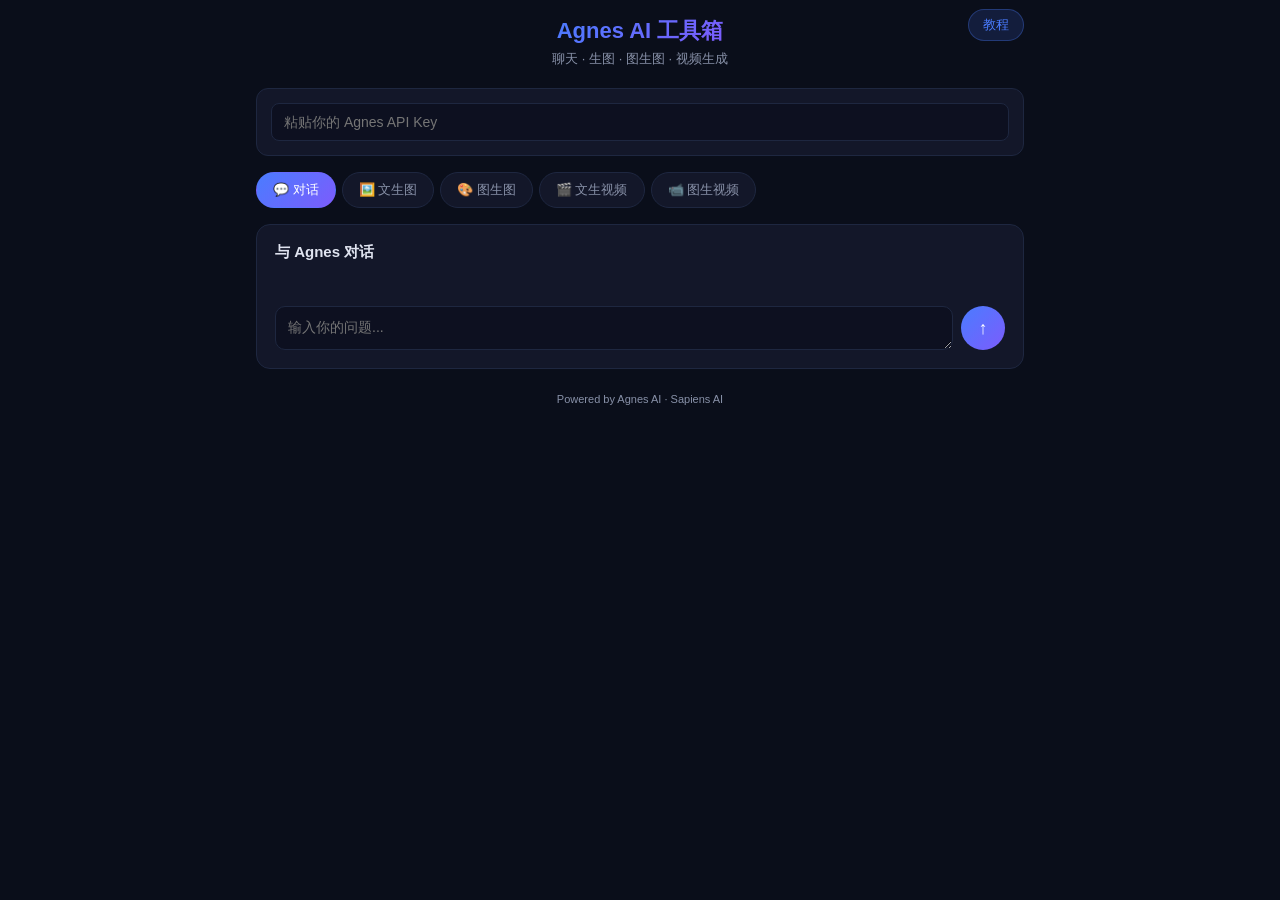
==== commit a1827c6b: "Add files via upload" ====
--- a/index.html
+++ b/index.html
@@ -3,14 +3,411 @@
 <head>
     <meta charset="UTF-8">
     <meta name="viewport" content="width=device-width, initial-scale=1.0, viewport-fit=cover">
-    <meta name="theme-color" content="#0a0e1a">
+    <meta name="theme-color" media="(prefers-color-scheme: dark)" content="#0a0e1a">
+    <meta name="color-scheme" content="dark">
     <meta name="apple-mobile-web-app-capable" content="yes">
     <meta name="apple-mobile-web-app-status-bar-style" content="black-translucent">
     <title>Agnes AI 工具</title>
     <link rel="manifest" href="manifest.json">
     <link rel="icon" type="image/png" href="icon.png">
     <link rel="apple-touch-icon" href="icon.png">
-    <link rel="stylesheet" href="agnes-style.css">
+    <style>
+        * { margin:0; padding:0; -webkit-box-sizing:border-box; box-sizing:border-box; }
+        :root {
+            --bg: #0a0e1a;
+            --card: #131729;
+            --border: #1e2740;
+            --accent: #4a7cff;
+            --accent2: #7c5cfc;
+            --text: #e0e4f0;
+            --text2: #8891a8;
+            --success: #2dd284;
+            --error: #ff5a6a;
+        }
+        html {
+            background: var(--bg);
+            -webkit-overscroll-behavior: none;
+            overscroll-behavior: none;
+        }
+        body {
+            background: var(--bg);
+            color: var(--text);
+            font-family: -apple-system, "PingFang SC", "Microsoft YaHei", sans-serif;
+            padding: 16px;
+            padding-top: env(safe-area-inset-top, 16px);
+            padding-bottom: env(safe-area-inset-bottom, 16px);
+            max-width: 800px;
+            margin: 0 auto;
+            min-height: 100vh;
+        }
+
+        /* P3 广色域 */
+        @media (color-gamut: p3) {
+            :root {
+                --bg: #080c1a;
+                --card: #111529;
+                --border: #1c2542;
+                --accent: color(display-p3 0.22 0.44 1.0);
+                --accent2: color(display-p3 0.45 0.32 1.0);
+                --text: color(display-p3 0.88 0.89 0.94);
+                --text2: color(display-p3 0.53 0.57 0.66);
+                --success: color(display-p3 0.18 0.82 0.52);
+                --error: color(display-p3 1.0 0.35 0.42);
+            }
+        }
+
+        /* 顶栏 */
+        .top-bar {
+            display: flex;
+            justify-content: center;
+            align-items: center;
+            position: relative;
+            padding: 16px 0 4px;
+        }
+        .top-bar h1 {
+            font-size: 22px;
+            background: linear-gradient(135deg, var(--accent), var(--accent2));
+            -webkit-background-clip: text;
+            -webkit-text-fill-color: transparent;
+        }
+        .tutorial-btn {
+            position: absolute;
+            right: 0;
+            top: 50%;
+            transform: translateY(-50%);
+            padding: 6px 14px;
+            background: rgba(74,124,255,0.15);
+            border: 1px solid rgba(74,124,255,0.3);
+            border-radius: 16px;
+            color: var(--accent);
+            font-size: 13px;
+            cursor: pointer;
+            transition: all 0.2s;
+        }
+        .tutorial-btn:hover { background: rgba(74,124,255,0.25); }
+
+        .subtitle {
+            text-align: center;
+            color: var(--text2);
+            font-size: 13px;
+            margin-bottom: 20px;
+        }
+        .key-bar {
+            background: var(--card);
+            border: 1px solid var(--border);
+            border-radius: 12px;
+            padding: 14px;
+            margin-bottom: 16px;
+            display: flex;
+            gap: 10px;
+            align-items: center;
+        }
+        .key-bar input {
+            flex: 1;
+            background: #0d1020;
+            border: 1px solid var(--border);
+            border-radius: 8px;
+            padding: 10px 12px;
+            color: var(--text);
+            font-size: 14px;
+            outline: none;
+        }
+        .key-bar input:focus { border-color: var(--accent); }
+        .tabs {
+            display: flex;
+            gap: 6px;
+            margin-bottom: 16px;
+            overflow-x: auto;
+            -webkit-overflow-scrolling: touch;
+            scrollbar-width: none;
+        }
+        .tabs::-webkit-scrollbar { display: none; }
+        .tab-btn {
+            flex-shrink: 0;
+            padding: 8px 16px;
+            background: var(--card);
+            border: 1px solid var(--border);
+            border-radius: 20px;
+            color: var(--text2);
+            font-size: 13px;
+            cursor: pointer;
+            transition: all 0.2s;
+        }
+        .tab-btn.active {
+            background: linear-gradient(135deg, var(--accent), var(--accent2));
+            color: #fff;
+            border-color: transparent;
+        }
+        .panel {
+            display: none;
+            background: var(--card);
+            border: 1px solid var(--border);
+            border-radius: 14px;
+            padding: 18px;
+            animation: fadeIn 0.25s;
+        }
+        .panel.active { display: block; }
+        @keyframes fadeIn { from{opacity:0;transform:translateY(8px)} to{opacity:1;transform:none} }
+        .panel h3 { font-size: 15px; color: var(--text); margin-bottom: 12px; }
+        textarea {
+            width: 100%;
+            background: #0d1020;
+            border: 1px solid var(--border);
+            border-radius: 10px;
+            padding: 12px;
+            color: var(--text);
+            font-size: 14px;
+            resize: vertical;
+            outline: none;
+            min-height: 80px;
+            font-family: inherit;
+        }
+        textarea:focus { border-color: var(--accent); }
+        .file-upload {
+            background: #0d1020;
+            border: 2px dashed var(--border);
+            border-radius: 10px;
+            padding: 20px;
+            text-align: center;
+            color: var(--text2);
+            font-size: 13px;
+            cursor: pointer;
+            margin-bottom: 10px;
+            transition: border-color 0.2s;
+            position: relative;
+            overflow: hidden;
+        }
+        .file-upload:hover { border-color: var(--accent); }
+        .file-upload input { position: absolute; inset: 0; opacity: 0; cursor: pointer; }
+        .file-upload .preview-img { max-width: 100%; max-height: 200px; border-radius: 8px; margin-top: 10px; }
+        .gen-btn {
+            display: block;
+            width: 100%;
+            padding: 12px;
+            background: linear-gradient(135deg, var(--accent), var(--accent2));
+            color: #fff;
+            border: none;
+            border-radius: 10px;
+            font-size: 15px;
+            font-weight: 600;
+            cursor: pointer;
+            margin-top: 12px;
+            transition: opacity 0.2s;
+        }
+        .gen-btn:active { opacity: 0.8; }
+        .gen-btn:disabled { opacity: 0.5; cursor: not-allowed; }
+        .result-box {
+            margin-top: 14px;
+            padding: 14px;
+            background: #0d1020;
+            border-radius: 10px;
+            min-height: 50px;
+            font-size: 14px;
+            line-height: 1.6;
+            white-space: pre-wrap;
+            word-break: break-word;
+        }
+        .result-box img, .result-box video { max-width: 100%; border-radius: 8px; margin-top: 8px; }
+        .result-box .status { color: var(--accent); display: flex; align-items: center; gap: 8px; }
+        .result-box .status::before {
+            content: "";
+            width: 16px; height: 16px;
+            border: 2px solid var(--accent);
+            border-top-color: transparent;
+            border-radius: 50%;
+            animation: spin 0.8s linear infinite;
+        }
+        @keyframes spin { to { transform: rotate(360deg) } }
+        .result-box .error { color: var(--error); }
+        .result-box .success { color: var(--success); }
+        .chat-messages { max-height: 400px; overflow-y: auto; padding: 10px 0; }
+        .chat-msg { margin-bottom: 12px; display: flex; gap: 8px; }
+        .chat-msg.user { justify-content: flex-end; }
+        .chat-msg .bubble {
+            max-width: 85%;
+            padding: 10px 14px;
+            border-radius: 12px;
+            font-size: 14px;
+            line-height: 1.6;
+            word-break: break-word;
+        }
+        .chat-msg.user .bubble {
+            background: linear-gradient(135deg, var(--accent), var(--accent2));
+            color: #fff;
+            border-bottom-right-radius: 4px;
+        }
+        .chat-msg.assistant .bubble {
+            background: #1a1f35;
+            color: var(--text);
+            border-bottom-left-radius: 4px;
+        }
+        .chat-input-row { display: flex; gap: 8px; margin-top: 12px; }
+        .chat-input-row textarea { flex: 1; min-height: 44px; max-height: 120px; }
+        .chat-input-row .send-btn {
+            width: 44px; height: 44px;
+            border-radius: 50%;
+            background: linear-gradient(135deg, var(--accent), var(--accent2));
+            color: #fff;
+            border: none;
+            font-size: 18px;
+            cursor: pointer;
+            align-self: flex-end;
+            flex-shrink: 0;
+        }
+        .footer { text-align: center; color: var(--text2); font-size: 11px; margin-top: 24px; padding-bottom: 20px; }
+
+        /* 参数选择栏样式 */
+        .param-row {
+            display: flex;
+            gap: 12px;
+            margin: 10px 0;
+            flex-wrap: wrap;
+        }
+        .param-item {
+            flex: 1;
+            min-width: 120px;
+        }
+        .param-item label {
+            display: block;
+            font-size: 13px;
+            color: var(--text2);
+            margin-bottom: 4px;
+            pointer-events: none;
+        }
+        .param-item select {
+            width: 100%;
+            background: #0d1020;
+            border: 1px solid var(--border);
+            border-radius: 8px;
+            padding: 12px 14px;
+            color: var(--text);
+            font-size: 16px;
+            outline: none;
+            cursor: pointer;
+            pointer-events: auto;
+            -webkit-user-select: auto;
+            user-select: auto;
+            min-height: 44px;
+            -webkit-tap-highlight-color: rgba(74,124,255,0.25);
+            position: relative;
+            z-index: 1;
+            -webkit-appearance: auto;
+            appearance: auto;
+        }
+        .param-item select:focus { border-color: var(--accent); }
+
+        /* 教程弹窗 */
+        .modal-overlay {
+            display: none;
+            position: fixed;
+            inset: 0;
+            background: rgba(0,0,0,0.7);
+            z-index: 1000;
+            overflow-y: auto;
+            -webkit-overflow-scrolling: touch;
+        }
+        .modal-overlay.show { display: block; }
+        .modal-content {
+            background: var(--bg);
+            max-width: 800px;
+            margin: 0 auto;
+            padding: 16px;
+            min-height: 100vh;
+            animation: slideUp 0.3s;
+        }
+        @keyframes slideUp { from{transform:translateY(30px);opacity:0} to{transform:none;opacity:1} }
+        .modal-header {
+            display: flex;
+            align-items: center;
+            gap: 12px;
+            padding: 8px 0 16px;
+        }
+        .close-btn {
+            padding: 6px 14px;
+            background: rgba(74,124,255,0.15);
+            border: 1px solid rgba(74,124,255,0.3);
+            border-radius: 16px;
+            color: var(--accent);
+            font-size: 13px;
+            cursor: pointer;
+            transition: all 0.2s;
+        }
+        .close-btn:hover { background: rgba(74,124,255,0.25); }
+        .modal-header h2 {
+            font-size: 18px;
+            background: linear-gradient(135deg, var(--accent), var(--accent2));
+            -webkit-background-clip: text;
+            -webkit-text-fill-color: transparent;
+        }
+        .intro-card {
+            background: linear-gradient(135deg, rgba(74,124,255,0.12), rgba(124,92,252,0.08));
+            border: 1px solid rgba(74,124,255,0.2);
+            border-radius: 14px;
+            padding: 18px;
+            margin-bottom: 16px;
+        }
+        .intro-card p { font-size: 14px; line-height: 1.7; }
+        .intro-card .highlight { color: var(--accent); font-weight: 600; }
+        .step-card {
+            background: var(--card);
+            border: 1px solid var(--border);
+            border-radius: 14px;
+            padding: 18px;
+            margin-bottom: 14px;
+        }
+        .step-num {
+            display: inline-flex;
+            align-items: center;
+            justify-content: center;
+            width: 28px; height: 28px;
+            background: linear-gradient(135deg, var(--accent), var(--accent2));
+            color: #fff;
+            border-radius: 50%;
+            font-size: 14px;
+            font-weight: 700;
+            margin-bottom: 10px;
+        }
+        .step-card h3 { font-size: 15px; margin-bottom: 8px; }
+        .step-card p, .step-card li { color: var(--text2); font-size: 14px; line-height: 1.7; }
+        .step-card ul { padding-left: 18px; margin-top: 8px; }
+        .step-card li { margin-bottom: 6px; }
+        .link-btn {
+            display: inline-block;
+            padding: 8px 18px;
+            background: linear-gradient(135deg, var(--accent), var(--accent2));
+            color: #fff;
+            border-radius: 8px;
+            text-decoration: none;
+            font-size: 14px;
+            font-weight: 600;
+            margin: 10px 4px 0 0;
+            transition: opacity 0.2s;
+        }
+        .link-btn:active { opacity: 0.8; }
+        .code-block {
+            background: #0d1020;
+            border: 1px solid var(--border);
+            border-radius: 8px;
+            padding: 12px 14px;
+            margin: 10px 0;
+            font-family: "SF Mono", "Fira Code", monospace;
+            font-size: 13px;
+            color: var(--success);
+            overflow-x: auto;
+            word-break: break-all;
+        }
+        .warn-card {
+            background: rgba(255,90,106,0.08);
+            border: 1px solid rgba(255,90,106,0.2);
+            border-radius: 14px;
+            padding: 18px;
+            margin-top: 20px;
+            margin-bottom: 20px;
+        }
+        .warn-card h3 { color: var(--error); font-size: 15px; margin-bottom: 10px; }
+        .warn-card li { color: var(--text2); font-size: 14px; line-height: 1.7; margin-bottom: 6px; }
+        .warn-card ul { padding-left: 18px; }
+    </style>
 </head>
 <body>
 
@@ -32,7 +429,6 @@
     <div class="tab-btn" data-tab="img2vid">📹 图生视频</div>
 </div>
 
-<!-- 对话 -->
 <div class="panel active" id="panel-chat">
     <h3>与 Agnes 对话</h3>
     <div class="chat-messages" id="chatMsgs"></div>
@@ -202,7 +598,7 @@
             <div class="step-num">1</div>
             <h3>打开 Agnes AI 官网并注册账号</h3>
             <p>点击下方按钮打开 Agnes AI 开发者平台：</p>
-            <a class="link-btn" href="https://platform.agnes-ai.com" target="_blank" rel="noopener">打开 platform.agnes-ai.com</a>
+            <a class="link-btn" href="https://platform.agnes-ai.com" target="_blank">打开 platform.agnes-ai.com</a>
             <p style="margin-top:10px;">在页面上点击 <strong>Sign Up</strong>（注册）按钮，使用邮箱注册一个新账号。注册完成后登录。</p>
             <ul>
                 <li>支持 Google 账号快捷登录</li>
@@ -265,6 +661,316 @@
     </div>
 </div>
 
-<script src="agnes-app.js"></script>
+<script>
+var BASE = "https://apihub.agnes-ai.com";
+
+// 弹窗控制
+function openTutorial() {
+    document.getElementById('tutorialModal').classList.add('show');
+    document.body.style.overflow = 'hidden';
+}
+function closeTutorial() {
+    document.getElementById('tutorialModal').classList.remove('show');
+    document.body.style.overflow = '';
+}
+
+// Tab切换
+document.querySelectorAll('.tab-btn').forEach(function(btn) {
+    btn.addEventListener('click', function() {
+        document.querySelectorAll('.tab-btn').forEach(function(b) { b.classList.remove('active'); });
+        document.querySelectorAll('.panel').forEach(function(p) { p.classList.remove('active'); });
+        btn.classList.add('active');
+        document.getElementById('panel-' + btn.dataset.tab).classList.add('active');
+    });
+});
+
+// 本地图片预览
+function previewFile(input, containerId) {
+    var c = document.getElementById(containerId);
+    var imgOld = c.querySelector('.preview-img');
+    if (imgOld) imgOld.remove();
+    if (input.files[0]) {
+        var img = document.createElement('img');
+        img.className = 'preview-img';
+        img.src = URL.createObjectURL(input.files[0]);
+        c.appendChild(img);
+        c.querySelector('span').textContent = '已选择: ' + input.files[0].name;
+    }
+}
+
+// 文件转base64
+function fileToBase64(file) {
+    return new Promise(function(resolve, reject) {
+        var reader = new FileReader();
+        reader.onload = function(e) { resolve(e.target.result); };
+        reader.onerror = reject;
+        reader.readAsDataURL(file);
+    });
+}
+
+// HTML转义防XSS
+function escHtml(s) {
+    var div = document.createElement('div');
+    div.textContent = s;
+    return div.innerHTML;
+}
+
+// 对话功能
+var chatHistory = [];
+function sendChat() {
+    var key   = document.getElementById('apiKey').value.trim();
+    var input = document.getElementById('chatInput');
+    var text  = input.value.trim();
+    if (!key || !text) return;
+
+    var msgsEl = document.getElementById('chatMsgs');
+    msgsEl.innerHTML += '<div class="chat-msg user"><div class="bubble">' + escHtml(text) + '</div></div>';
+    chatHistory.push({ role: "user", content: text });
+    input.value = '';
+
+    var loadId = 'load-' + Date.now();
+    msgsEl.innerHTML += '<div class="chat-msg assistant" id="' + loadId + '"><div class="bubble"><span class="status">思考中...</span></div></div>';
+    msgsEl.scrollTop = msgsEl.scrollHeight;
+
+    fetch(BASE + '/v1/chat/completions', {
+        method: "POST",
+        headers: {
+            "Authorization": "Bearer " + key,
+            "Content-Type": "application/json"
+        },
+        body: JSON.stringify({
+            model: "agnes-2.0-flash",
+            messages: [{ role: "system", content: "你是 Agnes AI 助手，友好、专业、简洁地回答用户问题。" }].concat(chatHistory),
+            temperature: 0.7,
+            max_tokens: 2048
+        })
+    }).then(function(res) { return res.json(); }).then(function(data) {
+        var loadEl = document.getElementById(loadId);
+        if (data.choices && data.choices[0]) {
+            var reply = data.choices[0].message.content;
+            chatHistory.push({ role: "assistant", content: reply });
+            loadEl.querySelector('.bubble').innerHTML = escHtml(reply);
+        } else {
+            loadEl.querySelector('.bubble').innerHTML = '<span class="error">出错：' + escHtml((data.error && data.error.message) || JSON.stringify(data)) + '</span>';
+        }
+        msgsEl.scrollTop = msgsEl.scrollHeight;
+    }).catch(function(e) {
+        document.getElementById(loadId).querySelector('.bubble').innerHTML = '<span class="error">网络错误：' + escHtml(e.message) + '</span>';
+        msgsEl.scrollTop = msgsEl.scrollHeight;
+    });
+}
+
+// 文生图
+function genTxtImg() {
+    var key     = document.getElementById('apiKey').value.trim();
+    var prompt  = document.getElementById('imgPrompt').value.trim();
+    var ratio   = document.getElementById('imgRatio').value;
+    var quality = document.getElementById('imgQuality').value;
+    var resBox  = document.getElementById('imgResult');
+    if (!key || !prompt) {
+        resBox.innerHTML = '<span class="error">请填写 API Key 和描述词</span>';
+        return;
+    }
+    resBox.innerHTML = '<span class="status">图片生成中，请稍候...</span>';
+
+    fetch(BASE + '/v1/images/generations', {
+        method: "POST",
+        headers: {
+            "Authorization": "Bearer " + key,
+            "Content-Type": "application/json"
+        },
+        body: JSON.stringify({
+            model: "agnes-image-2.0-flash",
+            prompt: prompt,
+            ratio: ratio,
+            quality: quality,
+            extra_body: { response_format: "url" }
+        })
+    }).then(function(res) { return res.json(); }).then(function(data) {
+        if (data.data && data.data[0] && data.data[0].url) {
+            resBox.innerHTML = '<img src="' + data.data[0].url + '" alt="生成图片">';
+        } else {
+            resBox.innerHTML = '<span class="error">生成失败：' + escHtml((data.error && data.error.message) || JSON.stringify(data)) + '</span>';
+        }
+    }).catch(function(e) {
+        resBox.innerHTML = '<span class="error">请求失败：' + escHtml(e.message) + '</span>';
+    });
+}
+
+// 图生图
+function genImgImg() {
+    var key       = document.getElementById('apiKey').value.trim();
+    var prompt    = document.getElementById('img2imgPrompt').value.trim();
+    var ratio     = document.getElementById('img2imgRatio').value;
+    var quality   = document.getElementById('img2imgQuality').value;
+    var fileInput = document.getElementById('imgFile');
+    var resBox    = document.getElementById('img2imgResult');
+    if (!key) {
+        resBox.innerHTML = '<span class="error">请先填写 API Key</span>';
+        return;
+    }
+    if (!fileInput.files[0]) {
+        resBox.innerHTML = '<span class="error">请先上传一张参考图片</span>';
+        return;
+    }
+    resBox.innerHTML = '<span class="status">图生图处理中...</span>';
+
+    fileToBase64(fileInput.files[0]).then(function(base64) {
+        return fetch(BASE + '/v1/images/generations', {
+            method: "POST",
+            headers: {
+                "Authorization": "Bearer " + key,
+                "Content-Type": "application/json"
+            },
+            body: JSON.stringify({
+                model: "agnes-image-2.0-flash",
+                prompt: prompt || "编辑这张图片",
+                ratio: ratio,
+                quality: quality,
+                extra_body: { image: [base64], response_format: "url" }
+            })
+        });
+    }).then(function(res) { return res.json(); }).then(function(data) {
+        if (data.data && data.data[0] && data.data[0].url) {
+            resBox.innerHTML = '<img src="' + data.data[0].url + '" alt="图生图结果">';
+        } else {
+            resBox.innerHTML = '<span class="error">生成失败：' + escHtml((data.error && data.error.message) || JSON.stringify(data)) + '</span>';
+        }
+    }).catch(function(e) {
+        resBox.innerHTML = '<span class="error">请求失败：' + escHtml(e.message) + '</span>';
+    });
+}
+
+// 文生视频
+function genTxtVideo() {
+    var key      = document.getElementById('apiKey').value.trim();
+    var prompt   = document.getElementById('vidPrompt').value.trim();
+    var ratio    = document.getElementById('vidRatio').value;
+    var frames   = Number(document.getElementById('vidFrames').value);
+    var duration = Number(document.getElementById('vidDuration').value);
+    var resBox   = document.getElementById('vidResult');
+    if (!key || !prompt) {
+        resBox.innerHTML = '<span class="error">请填写 API Key 和视频描述</span>';
+        return;
+    }
+    resBox.innerHTML = '<span class="status">提交视频生成任务...</span>';
+
+    fetch(BASE + '/v1/videos', {
+        method: "POST",
+        headers: {
+            "Authorization": "Bearer " + key,
+            "Content-Type": "application/json"
+        },
+        body: JSON.stringify({
+            model: "agnes-video-v2.0",
+            prompt: prompt,
+            ratio: ratio,
+            num_frames: frames,
+            duration: duration,
+            frame_rate: 24
+        })
+    }).then(function(res) { return res.json(); }).then(function(data) {
+        var taskId = data.video_id || data.id || data.task_id;
+        if (taskId) {
+            pollVideoTask(key, taskId, resBox);
+        } else {
+            resBox.innerHTML = '<span class="error">提交失败：' + escHtml((data.error && data.error.message) || JSON.stringify(data)) + '</span>';
+        }
+    }).catch(function(e) {
+        resBox.innerHTML = '<span class="error">请求失败：' + escHtml(e.message) + '</span>';
+    });
+}
+
+// 图生视频
+function genImgVideo() {
+    var key       = document.getElementById('apiKey').value.trim();
+    var prompt    = document.getElementById('imgVidPrompt').value.trim();
+    var ratio     = document.getElementById('imgVidRatio').value;
+    var frames    = Number(document.getElementById('imgVidFrames').value);
+    var duration  = Number(document.getElementById('imgVidDuration').value);
+    var fileInput = document.getElementById('vidImgFile');
+    var resBox    = document.getElementById('imgVidResult');
+    if (!key) {
+        resBox.innerHTML = '<span class="error">请先填写 API Key</span>';
+        return;
+    }
+    if (!fileInput.files[0]) {
+        resBox.innerHTML = '<span class="error">请先上传一张图片</span>';
+        return;
+    }
+    resBox.innerHTML = '<span class="status">提交图生视频任务...</span>';
+
+    fileToBase64(fileInput.files[0]).then(function(base64) {
+        return fetch(BASE + '/v1/videos', {
+            method: "POST",
+            headers: {
+                "Authorization": "Bearer " + key,
+                "Content-Type": "application/json"
+            },
+            body: JSON.stringify({
+                model: "agnes-video-v2.0",
+                prompt: prompt || "让这张图片动起来",
+                ratio: ratio,
+                num_frames: frames,
+                duration: duration,
+                frame_rate: 24,
+                image: base64
+            })
+        });
+    }).then(function(res) { return res.json(); }).then(function(data) {
+        var taskId = data.video_id || data.id || data.task_id;
+        if (taskId) {
+            pollVideoTask(key, taskId, resBox);
+        } else {
+            resBox.innerHTML = '<span class="error">提交失败：' + escHtml((data.error && data.error.message) || JSON.stringify(data)) + '</span>';
+        }
+    }).catch(function(e) {
+        resBox.innerHTML = '<span class="error">请求失败：' + escHtml(e.message) + '</span>';
+    });
+}
+
+// 视频轮询
+function pollVideoTask(key, videoId, resBox, attempt) {
+    if (typeof attempt === 'undefined') attempt = 0;
+    var waitSec = attempt * 5;
+    resBox.innerHTML = '<span class="status">视频渲染中... 已等待 ' + waitSec + ' 秒</span>';
+
+    fetch(BASE + '/agnesapi?video_id=' + videoId, {
+        headers: { "Authorization": "Bearer " + key }
+    }).then(function(res) { return res.json(); }).then(function(data) {
+        if (data.status === 'completed' || data.status === 'SUCCEEDED') {
+            var url = data.video_url || data.url || (data.output && data.output.video_url) || (data.data && data.data[0] && data.data[0].url);
+            if (url) {
+                resBox.innerHTML = '<video controls src="' + url + '"></video>';
+            } else {
+                resBox.innerHTML = '<span class="success">视频已完成</span>\n' + escHtml(JSON.stringify(data, null, 2));
+            }
+        } else if (data.status === 'failed' || data.status === 'FAILED') {
+            resBox.innerHTML = '<span class="error">视频生成失败：' + escHtml((data.error && data.error.message) || data.message || "未知错误") + '</span>';
+        } else {
+            setTimeout(function() { pollVideoTask(key, videoId, resBox, attempt + 1); }, 5000);
+        }
+    }).catch(function(e) {
+        if (attempt < 180) {
+            setTimeout(function() { pollVideoTask(key, videoId, resBox, attempt + 1); }, 5000);
+        } else {
+            resBox.innerHTML = '<span class="error">轮询超时</span>';
+        }
+    });
+}
+
+// 时长-帧数自动联动
+document.getElementById('vidDuration').addEventListener('change', function() {
+    var map = { "2":"49", "4":"73", "5":"121", "8":"177", "10":"241" };
+    document.getElementById('vidFrames').value = map[this.value];
+});
+document.getElementById('imgVidDuration').addEventListener('change', function() {
+    var map = { "2":"49", "4":"73", "5":"121", "8":"177", "10":"241" };
+    document.getElementById('imgVidFrames').value = map[this.value];
+});
+
+// Safari 触摸反馈修复
+document.addEventListener('touchstart', function() {}, { passive: true });
+</script>
 </body>
 </html>
